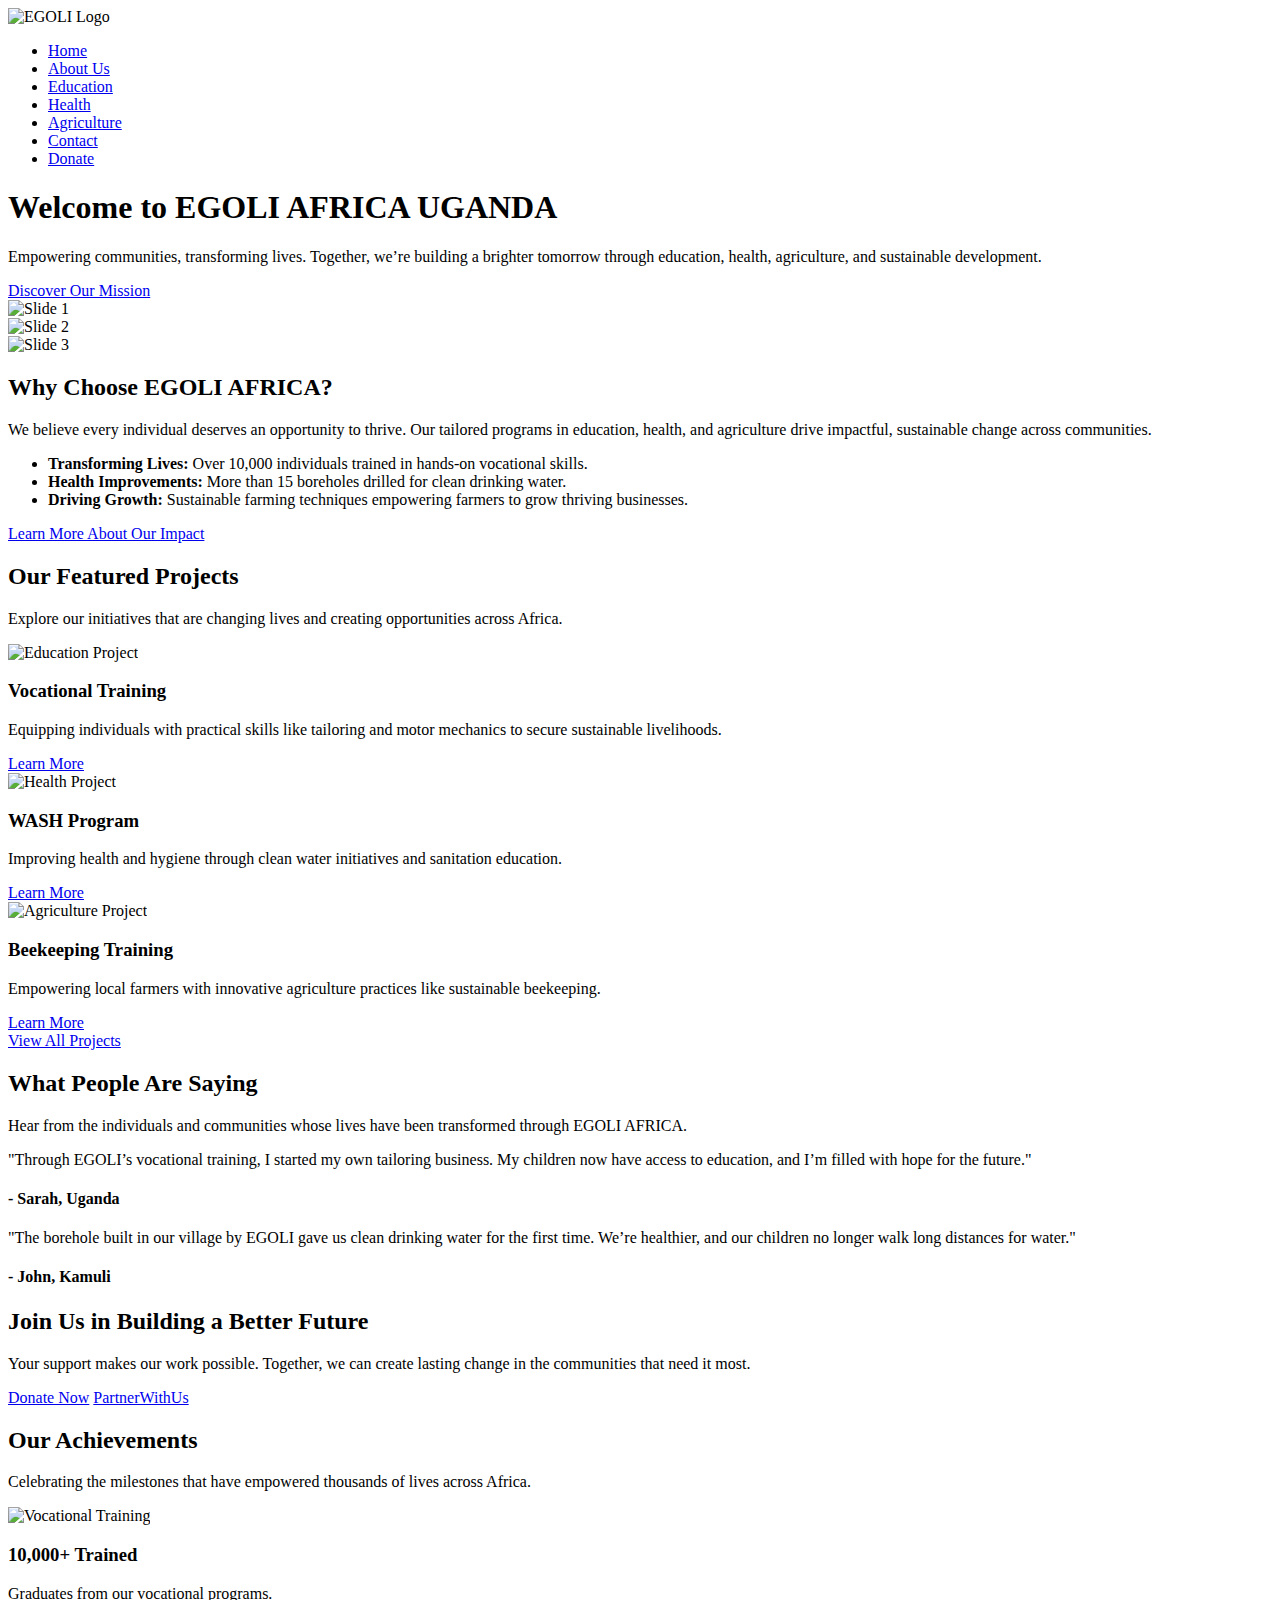
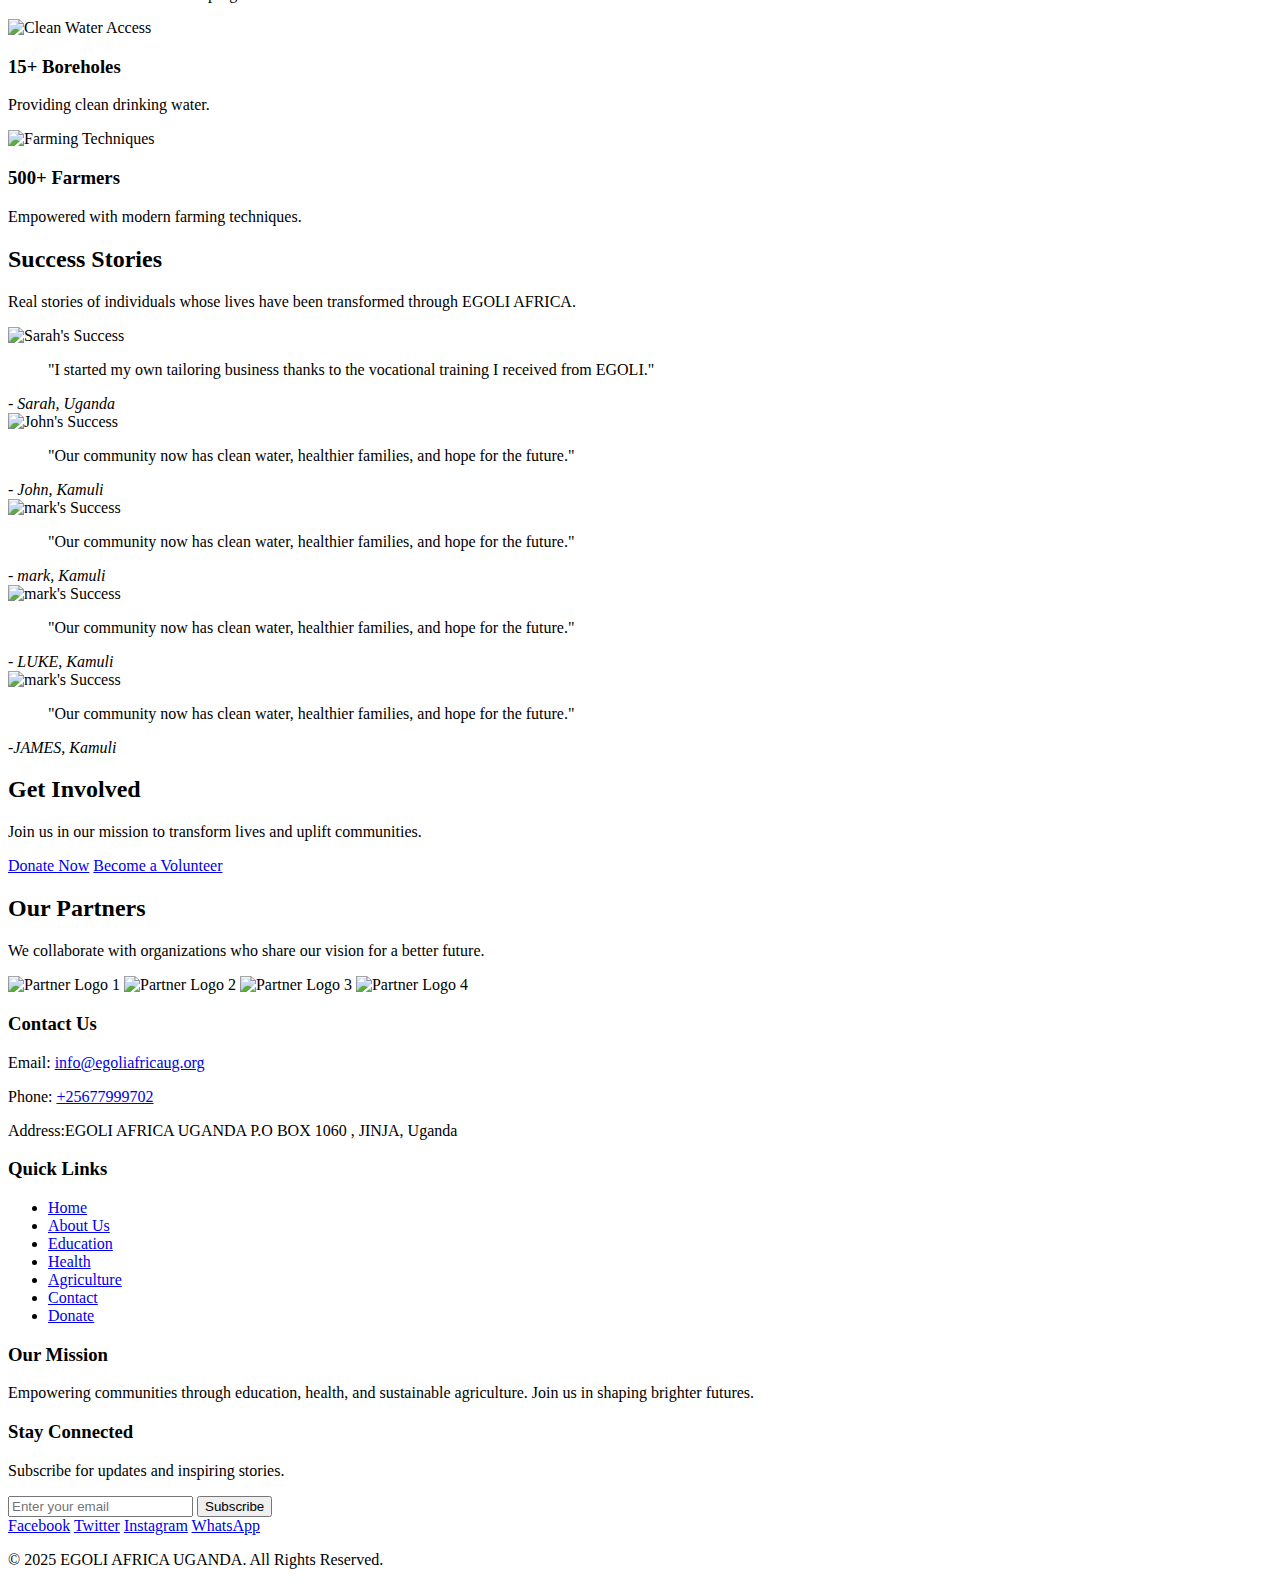
==== index.html @ d9bb5d21 "Add files via upload" ====
<!DOCTYPE html>
<html lang="en">
<head>
  <meta charset="UTF-8">
  <meta name="viewport" content="width=device-width, initial-scale=1">
  <meta name="description" content="Welcome to EGOLI AFRICA, empowering communities through education, health, agriculture and more.">
  <title>EGOLI AFRICA UGANDA- Empowering Communities</title>
  <!-- Google Fonts -->
  <link href="https://fonts.googleapis.com/css2?family=Montserrat:wght@400;500;700&display=swap" rel="stylesheet">
  <link rel="stylesheet" href="CSS/style.css">
</head>
<body>
  <!-- Header Section -->
  <header>
    <div class="container header-container">
      <div class="logo">
        <img src="./images/logo.jpg" alt="EGOLI Logo">
      </div>
      <nav>
        <ul class="nav-menu">
          <li><a href="#home">Home</a></li>
          <li><a href="about.html">About Us</a></li>
          <li><a href="education.html">Education</a></li>
          <li><a href="health.html">Health</a></li>
          <li><a href="agriculture.html">Agriculture</a></li>
          <li><a href="contact.html">Contact</a></li>
          <li><a href="donate.html" class="donate-btn">Donate</a></li>
        </ul>
      </nav>
    </div>
  </header>

  <!-- Hero Section -->
  <section id="home" class="hero">
    <div class="container hero-content">
      <h1>Welcome to EGOLI AFRICA UGANDA</h1>
      <p>
        Empowering communities, transforming lives. Together, we’re building a brighter tomorrow through education, health, agriculture, and sustainable development.
      </p>
      <a href="about.html" class="cta-button">Discover Our Mission</a>
    </div>
  </section>

  <section class="slideshow">
    <div class="slideshow-item">
      <img src="images/training4.jpg" alt="Slide 1">
    </div>
    <div class="slideshow-item">
      <img src="images/charity.jpg" alt="Slide 2">
    </div>
    <div class="slideshow-item">
      <img src="images/class2.jpg" alt="Slide 3">
    </div>
  </section>
  
  <!-- Why EGOLI Section -->
  <section id="why-egoli" class="why-egoli">
    <div class="container">
      <h2>Why Choose EGOLI AFRICA?</h2>
      <p>We believe every individual deserves an opportunity to thrive. Our tailored programs in education, health, and agriculture drive impactful, sustainable change across communities.</p>
      <ul class="impact-list">
        <li><strong>Transforming Lives:</strong> Over 10,000 individuals trained in hands-on vocational skills.</li>
        <li><strong>Health Improvements:</strong> More than 15 boreholes drilled for clean drinking water.</li>
        <li><strong>Driving Growth:</strong> Sustainable farming techniques empowering farmers to grow thriving businesses.</li>
      </ul>
      <a href="about.html" class="cta-button">Learn More About Our Impact</a>
    </div>
  </section>

  <!-- Featured Projects Section -->
  <section id="projects" class="projects">
    <div class="container">
      <h2>Our Featured Projects</h2>
      <p>Explore our initiatives that are changing lives and creating opportunities across Africa.</p>
      <div class="project-cards">
        <!-- Education Project -->
        <div class="card">
          <img src="./images/education project.jpg" alt="Education Project">
          <div class="card-content">
            <h3>Vocational Training</h3>
            <p>
              Equipping individuals with practical skills like tailoring and motor mechanics to secure sustainable livelihoods.
            </p>
            <a href="education.html" class="cta-button">Learn More</a>
          </div>
        </div>
        <!-- Health Project -->
        <div class="card">
          <img src="./images/health4.jpg" alt="Health Project">
          <div class="card-content">
            <h3>WASH Program</h3>
            <p>
              Improving health and hygiene through clean water initiatives and sanitation education.
            </p>
            <a href="health.html" class="cta-button">Learn More</a>
          </div>
        </div>
        <!-- Agriculture Project -->
        <div class="card">
          <img src="./images/agriculture bee.jpg" alt="Agriculture Project">
          <div class="card-content">
            <h3>Beekeeping Training</h3>
            <p>
              Empowering local farmers with innovative agriculture practices like sustainable beekeeping.
            </p>
            <a href="agriculture.html" class="cta-button">Learn More</a>
          </div>
        </div>
      </div>
      <a href="projects.html" class="view-all">View All Projects</a>
    </div>
  </section>

  <!-- Testimonials Section -->
  <section id="testimonials" class="testimonials">
    <div class="container">
      <h2>What People Are Saying</h2>
      <p>Hear from the individuals and communities whose lives have been transformed through EGOLI AFRICA.</p>
      <div class="testimonial-cards">
        <div class="testimonial">
          <p>
            "Through EGOLI’s vocational training, I started my own tailoring business. My children now have access to education, and I’m filled with hope for the future."
          </p>
          <h4>- Sarah, Uganda</h4>
        </div>
        <div class="testimonial">
          <p>
            "The borehole built in our village by EGOLI gave us clean drinking water for the first time. We’re healthier, and our children no longer walk long distances for water."
          </p>
          <h4>- John, Kamuli</h4>
        </div>
      </div>
    </div>
  </section>

  <!-- Call-to-Action Section -->
  <section id="join-us" class="join-us">
    <div class="container">
      <h2>Join Us in Building a Better Future</h2>
      <p>Your support makes our work possible. Together, we can create lasting change in the communities that need it most.</p>
      <a href="donate.html" class="cta-button">Donate Now</a>
      <a href="contact.html" class="cta-button">PartnerWithUs</a>
    </div>
  </section>

  <!-- Achievements Section -->
<section id="achievements" class="achievements">
    <div class="container">
      <h2>Our Achievements</h2>
      <p>Celebrating the milestones that have empowered thousands of lives across Africa.</p>
      <div class="achievement-cards">
        <div class="achievement-card">
          <img src="./images/training4.jpg" alt="Vocational Training">
          <h3>10,000+ Trained</h3>
          <p>Graduates from our vocational programs.</p>
        </div>
        <div class="achievement-card">
          <img src="./images/Bore2.jpg" alt="Clean Water Access">
          <h3>15+ Boreholes</h3>
          <p>Providing clean drinking water.</p>
        </div>
        <div class="achievement-card">
          <img src="./images/poultry.jpg" alt="Farming Techniques">
          <h3>500+ Farmers</h3>
          <p>Empowered with modern farming techniques.</p>
        </div>
      </div>
    </div>
  </section>
  
  <!-- Success Stories Section -->
  <section id="success-stories" class="success-stories">
    <div class="container">
      <h2>Success Stories</h2>
      <p>Real stories of individuals whose lives have been transformed through EGOLI AFRICA.</p>
      <div class="stories">
        <div class="story">
          <img src="./images/story2.jpg" alt="Sarah's Success">
          <blockquote>"I started my own tailoring business thanks to the vocational training I received from EGOLI."</blockquote>
          <cite>- Sarah, Uganda</cite>
        </div>
        <div class="story">
          <img src="./images/stories.jpg" alt="John's Success">
          <blockquote>"Our community now has clean water, healthier families, and hope for the future."</blockquote>
          <cite>- John, Kamuli</cite>
        </div>
        <div class="story"></div>
          <img src="./images/story3.jpg" alt="mark's Success">
          <blockquote>"Our community now has clean water, healthier families, and hope for the future."</blockquote>
          <cite>- mark, Kamuli</cite>
        </div>
        <div class="story"></div>
          <img src="./images/story2.jpg" alt="mark's Success">
          <blockquote>"Our community now has clean water, healthier families, and hope for the future."</blockquote>
          <cite>- LUKE, Kamuli</cite>
        </div>
        <div class="story"></div>
          <img src="./images/store.jpg" alt="mark's Success">
          <blockquote>"Our community now has clean water, healthier families, and hope for the future."</blockquote>
          <cite>-JAMES, Kamuli</cite>
        </div>
      </div>
    </div>
  </section>
  
  <!-- Call-to-Action with Animation -->
  <section id="get-involved" class="get-involved">
    <div class="container">
      <h2>Get Involved</h2>
      <p>Join us in our mission to transform lives and uplift communities.</p>
      <div class="cta-buttons">
        <a href="donate.html" class="animated-button">Donate Now</a>
        <a href="volunteer.html" class="animated-button">Become a Volunteer</a>
      </div>
    </div>
  </section>
  
  <!-- Partner Logos Section -->
  <section id="partners" class="partners">
    <div class="container">
      <h2>Our Partners</h2>
      <p>We collaborate with organizations who share our vision for a better future.</p>
      <div class="partner-logos">
        <img src="./images/staff good.jpg" alt="Partner Logo 1">
        <img src="./images/staff2.jpg" alt="Partner Logo 2">
        <img src="./images/cooperate.jpg" alt="Partner Logo 3">
        <img src="./images/cooperate2.jpg" alt="Partner Logo 4">
      </div>
    </div>
  </section>
  

  <!-- Footer Section -->
  <footer>
    <div class="container footer-content">
      <div class="footer-section contact-info">
        <h3>Contact Us</h3>
        <p>Email: <a href="mailto:info@egoliafricaug.org">info@egoliafricaug.org</a></p>
        <p>Phone: <a href="tel:+25677999702">+25677999702</a></p>
        <p>Address:EGOLI AFRICA UGANDA P.O BOX 1060 , JINJA, Uganda</p>
      </div>
      <div class="footer-section quick-links">
        <h3>Quick Links</h3>
        <ul>
          <li><a href="#home">Home</a></li>
          <li><a href="about.html">About Us</a></li>
          <li><a href="education.html">Education</a></li>
          <li><a href="health.html">Health</a></li>
          <li><a href="agriculture.html">Agriculture</a></li>
          <li><a href="contact.html">Contact</a></li>
          <li><a href="donate.html">Donate</a></li>
        </ul>
      </div>
      <div class="footer-section mission">
        <h3>Our Mission</h3>
        <p>
          Empowering communities through education, health, and sustainable agriculture. Join us in shaping brighter futures.
        </p>
      </div>
      <div class="footer-section newsletter">
        <h3>Stay Connected</h3>
        <p>Subscribe for updates and inspiring stories.</p>
        <form action="https://formspree.io/f/xeoaoezo" method="POST">
          <input type="email" name="email" placeholder="Enter your email" required>
          <button type="submit">Subscribe</button>
        </form>
      </div>
    </div>
    <div class="footer-bottom">
      <div class="social-media">
        <a href="https://facebook.com/yourusername" target="_blank">Facebook</a>
        <a href="https://twitter.com/yourusername" target="_blank">Twitter</a>
        <a href="https://instagram.com/yourusername" target="_blank">Instagram</a>
        <a href="https://wa.me/25677999702" target="_blank">WhatsApp</a>
      </div>
      <p>&copy; 2025 EGOLI AFRICA UGANDA. All Rights Reserved.</p>
    </div>
  </footer>
</body>
</html>
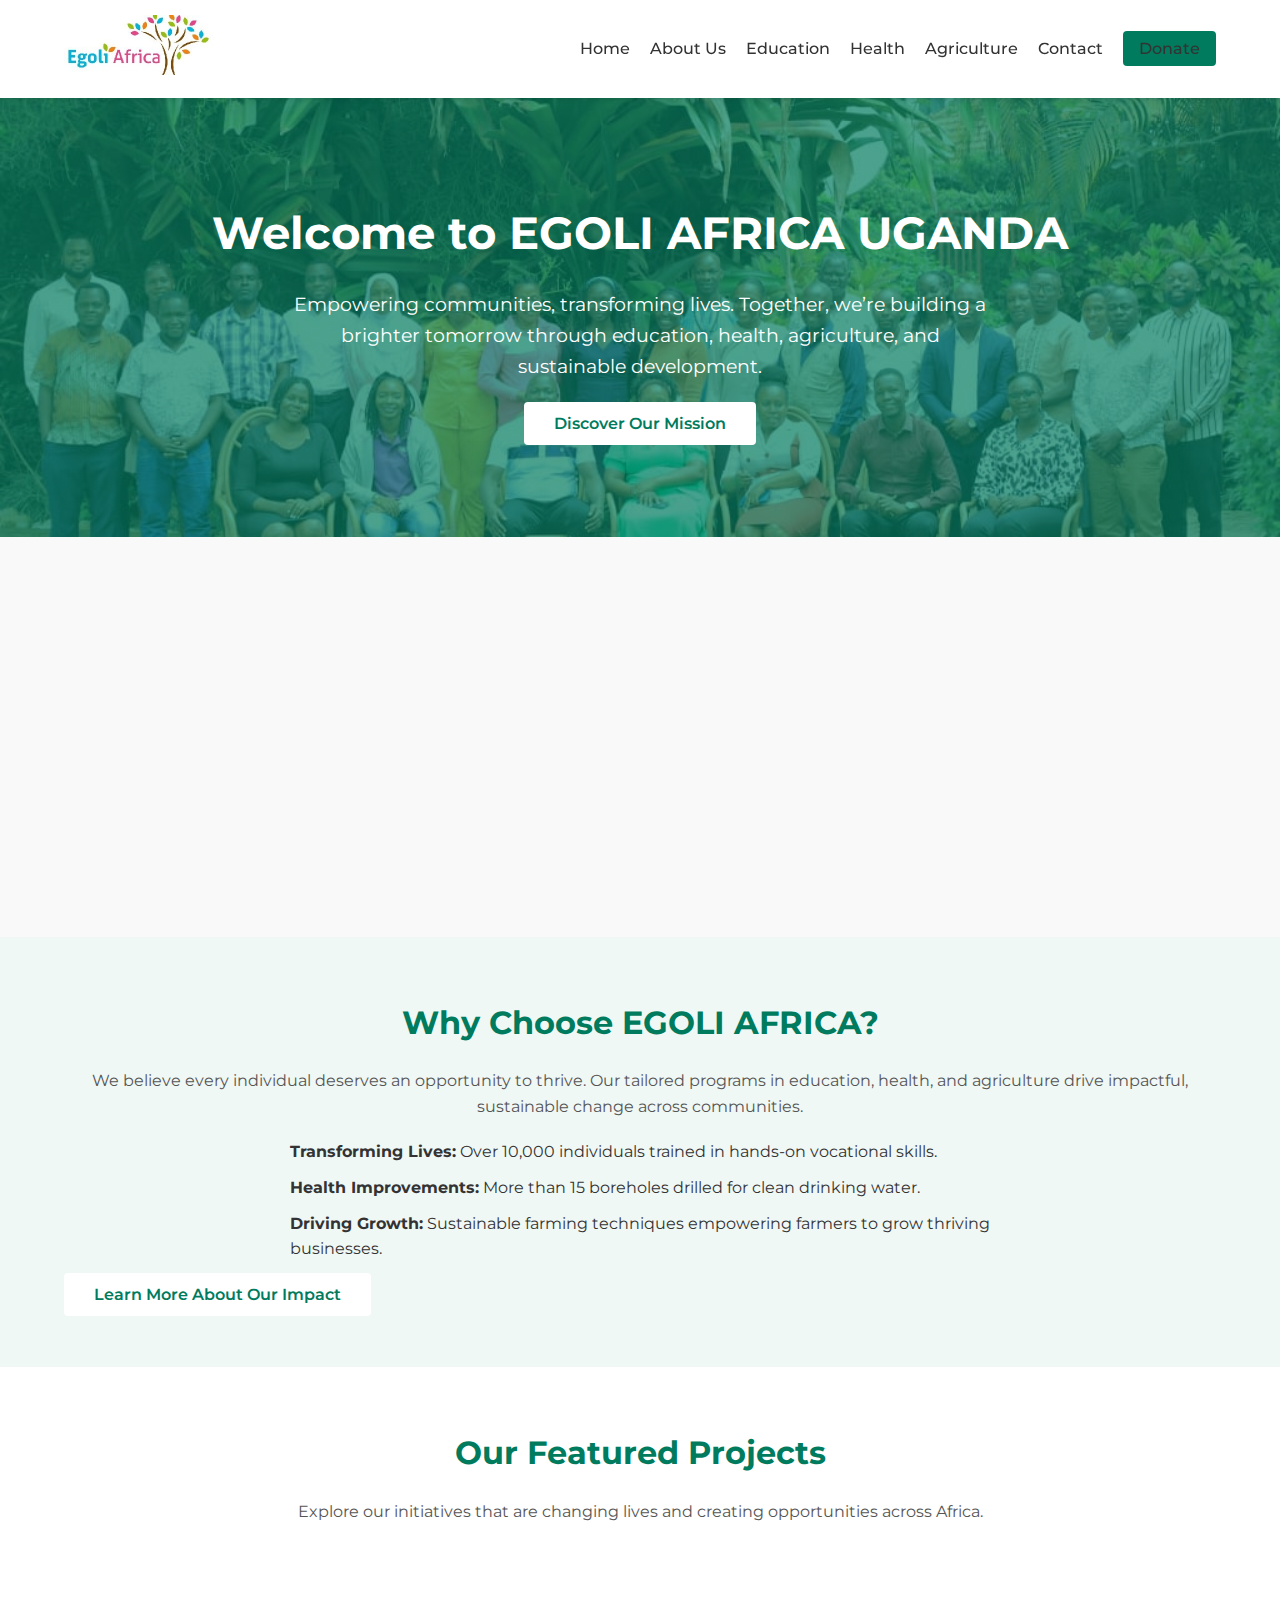
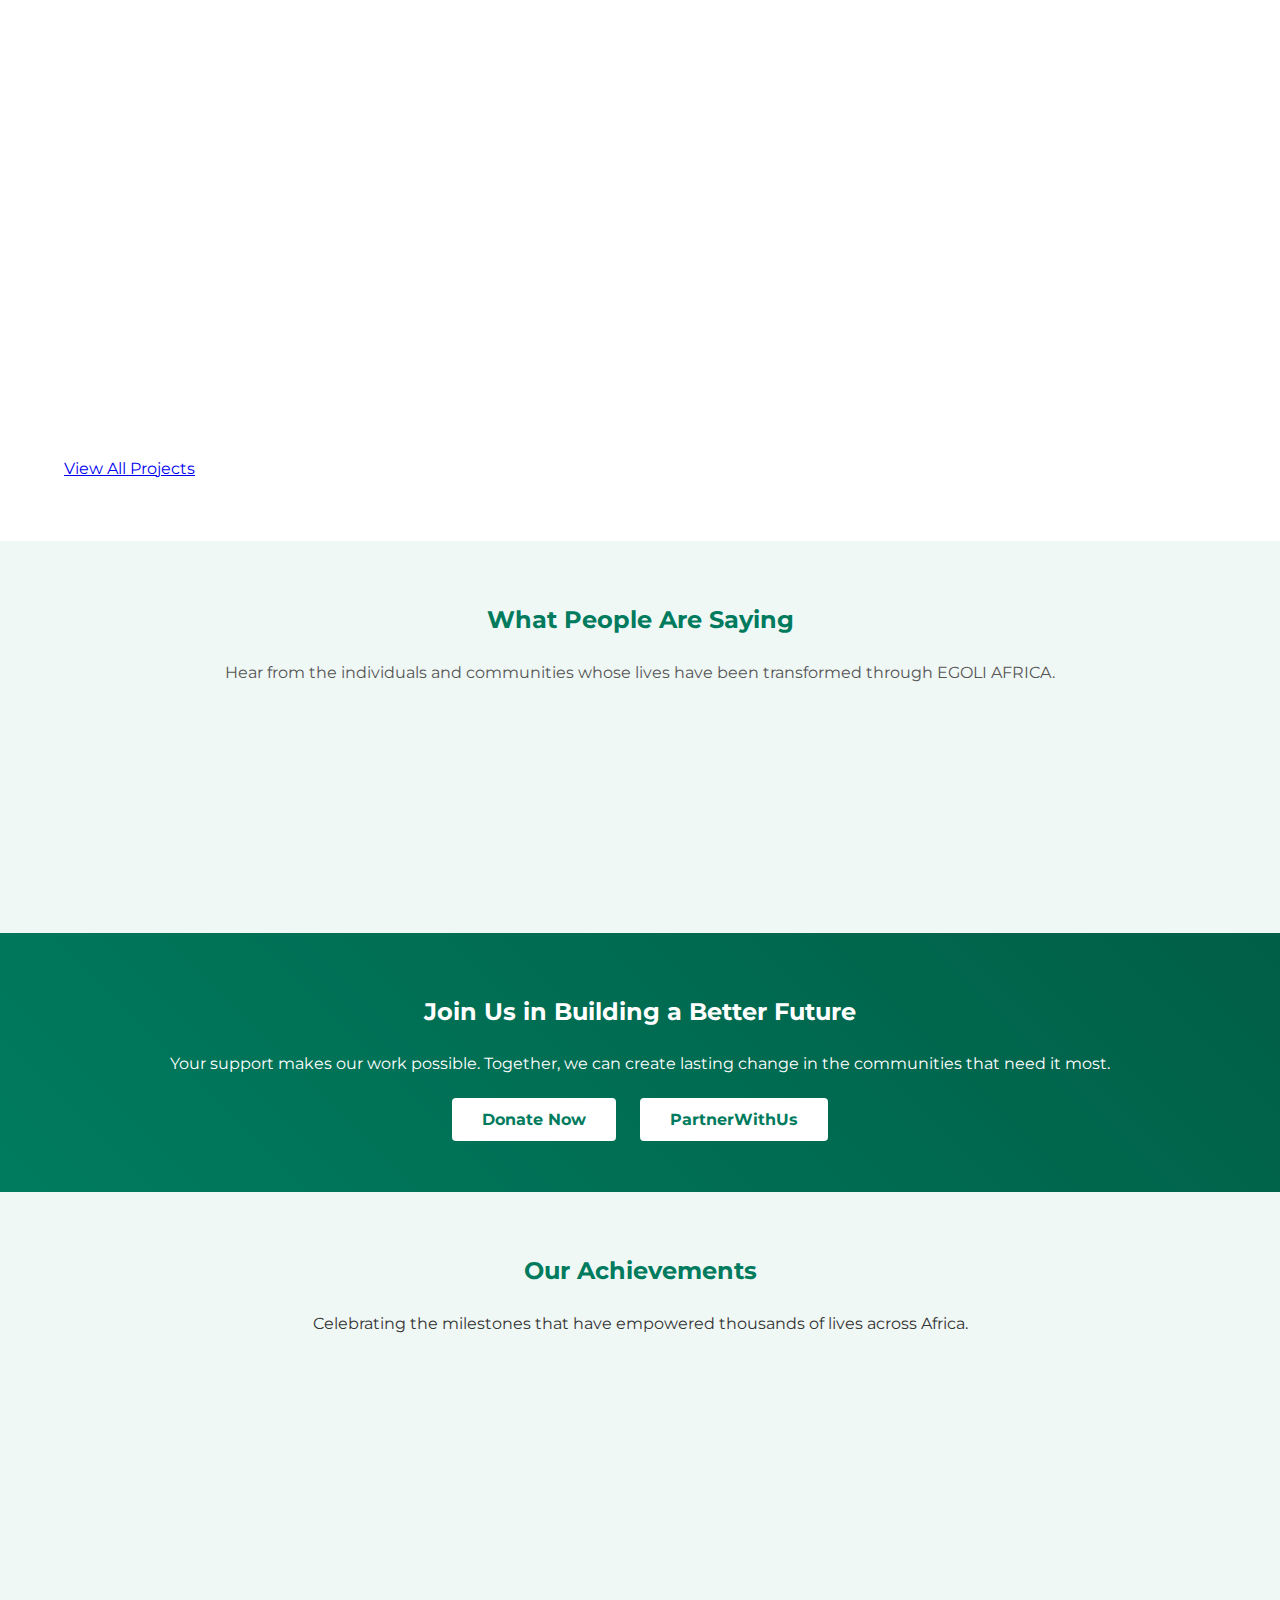
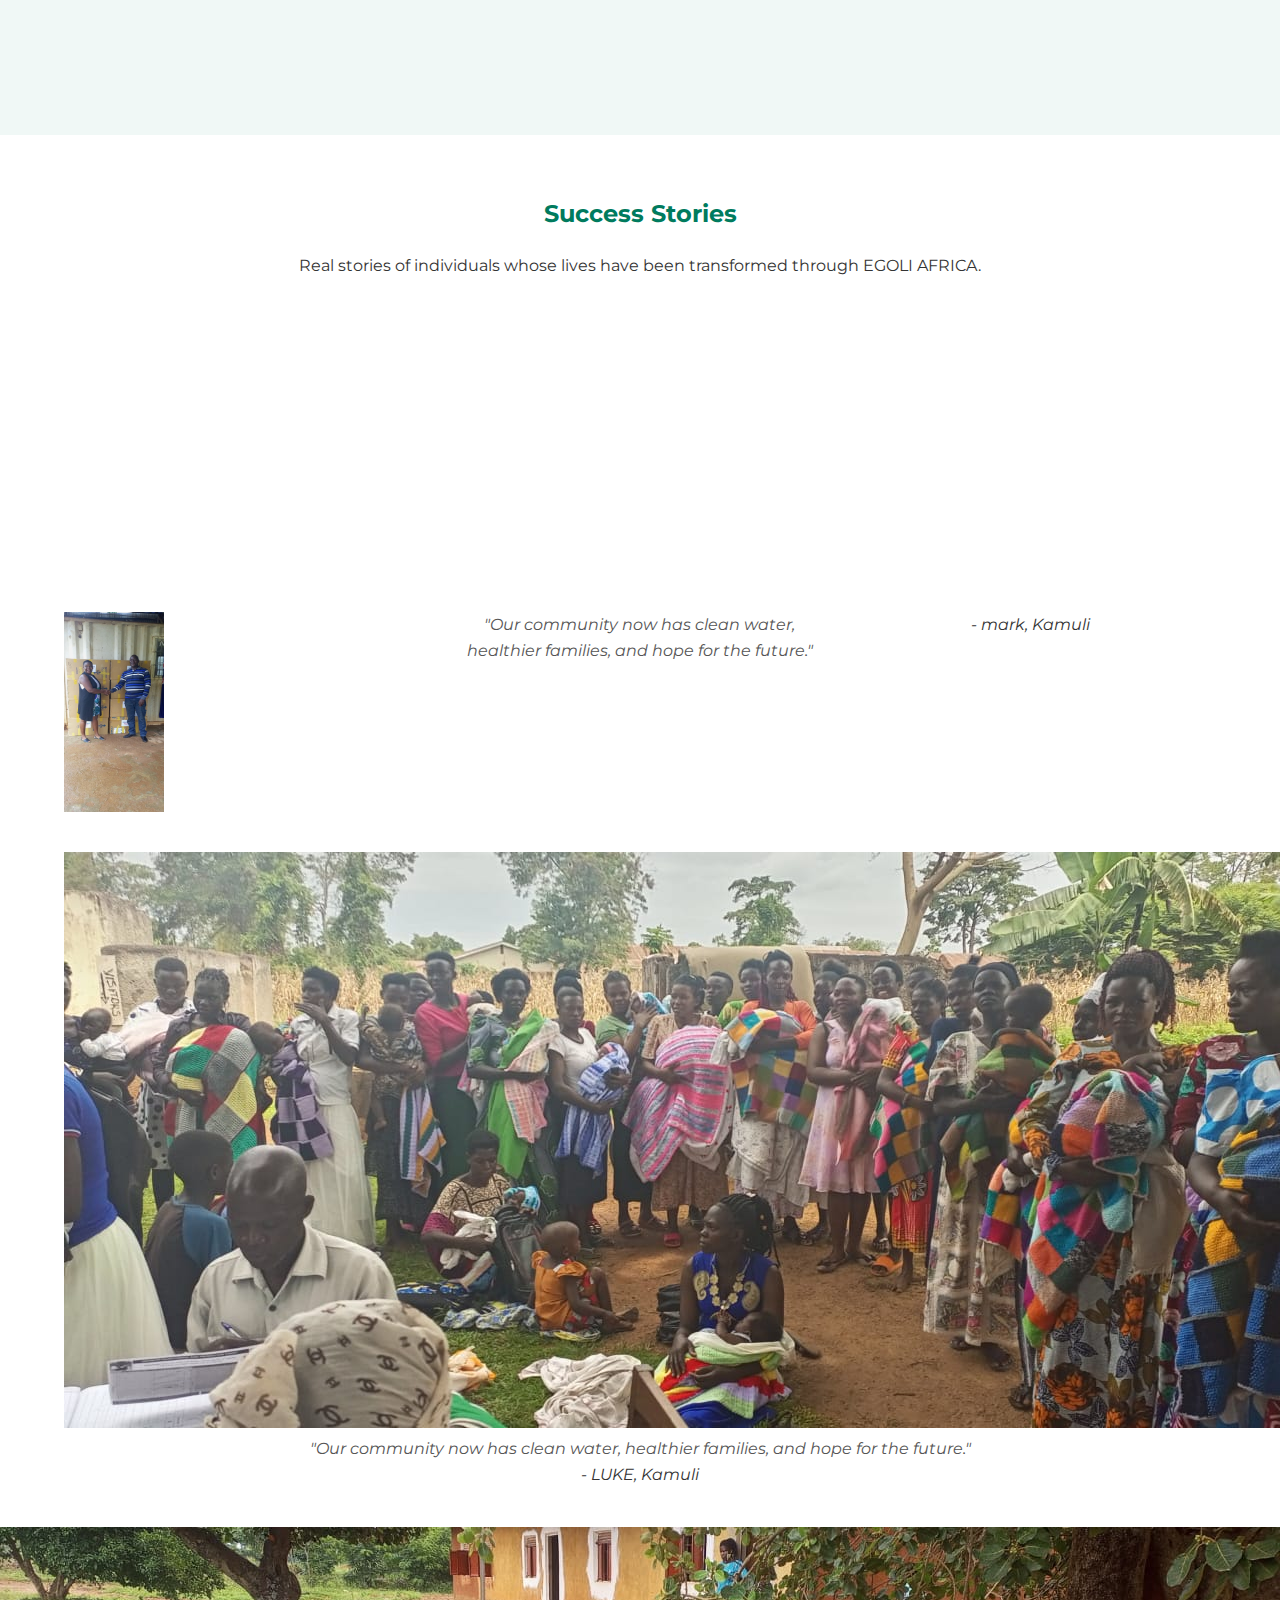
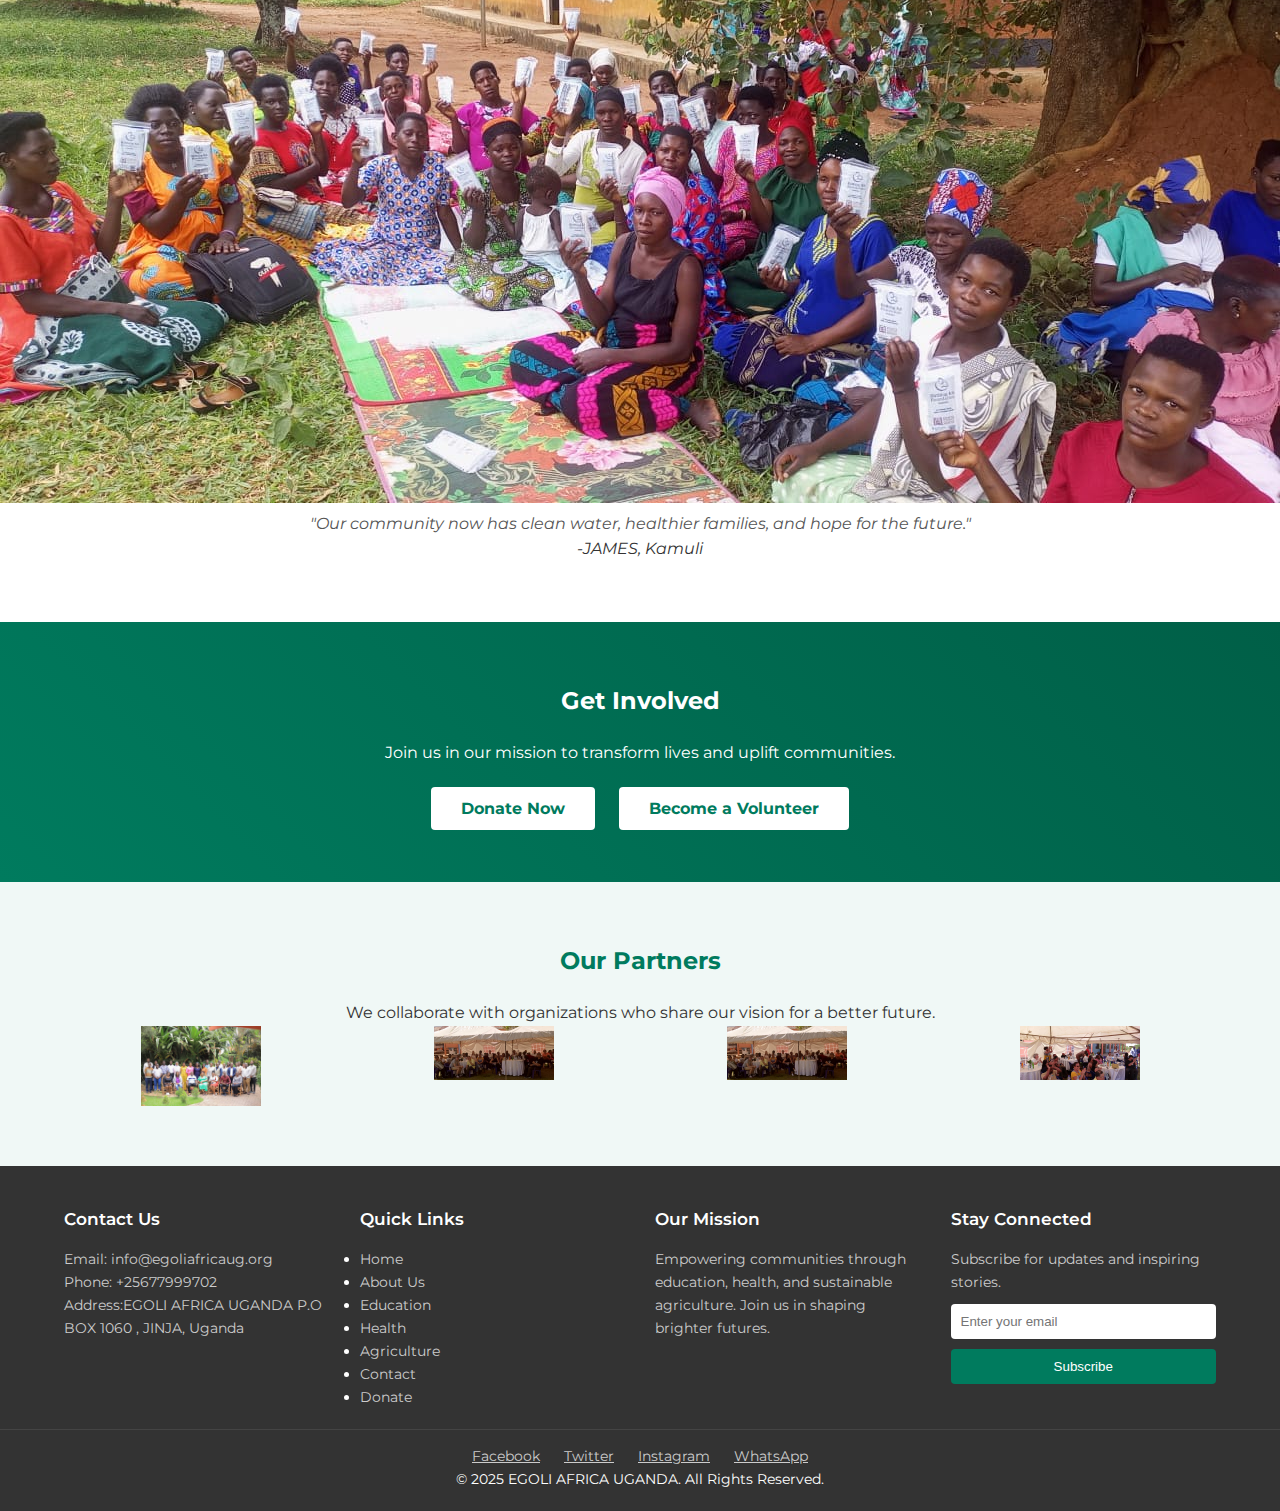
==== commit 98bd7fda: "changed width" ====
--- a/index.html
+++ b/index.html
@@ -185,7 +185,7 @@
           <cite>- John, Kamuli</cite>
         </div>
         <div class="story"></div>
-          <img src="./images/story3.jpg" alt="mark's Success">
+          <img src="./images/story3.jpg" alt="mark's Success" width="100px" height="200px">
           <blockquote>"Our community now has clean water, healthier families, and hope for the future."</blockquote>
           <cite>- mark, Kamuli</cite>
         </div>
--- a/CSS/style.css
+++ b/CSS/style.css
@@ -0,0 +1,771 @@
+/* CSS Reset */
+* {
+  margin: 0;
+  padding: 0;
+  box-sizing: border-box;
+}
+
+html {
+  scroll-behavior: smooth;
+}
+
+body {
+  font-family: "Montserrat", sans-serif;
+  line-height: 1.6;
+  color: #333;
+  background: #f9f9f9;
+}
+
+/* Container */
+.container {
+  width: 90%;
+  max-width: 1200px;
+  margin: 0 auto;
+}
+
+/* Header Styling */
+header {
+  background: #fff;
+  box-shadow: 0 2px 4px rgba(0, 0, 0, 0.1);
+  position: sticky;
+  top: 0;
+  z-index: 1000;
+}
+
+.header-container {
+  display: flex;
+  align-items: center;
+  justify-content: space-between;
+  padding: 15px 0;
+}
+
+.logo img {
+  height: 60px;
+  width: auto;
+}
+
+.nav-menu {
+  list-style: none;
+  display: flex;
+  gap: 20px;
+}
+
+.nav-menu li a {
+  text-decoration: none;
+  color: #333;
+  font-weight: 500;
+  transition: color 0.3s ease;
+}
+
+.nav-menu li a:hover {
+  color: #007b5e;
+}
+
+.donate-btn {
+  padding: 8px 16px;
+  background: #007b5e;
+  color: #fff;
+  border-radius: 4px;
+}
+
+.donate-btn:hover {
+  background: #005f47;
+}
+
+/* Hero Section */
+.hero {
+  background: linear-gradient(rgba(0, 123, 94, 0.7), rgba(0, 123, 94, 0.7)),
+    url("../images/staff\ good.jpg") no-repeat center center/cover;
+  color: #fff;
+  padding: 100px 0;
+  text-align: center;
+}
+
+.hero h1 {
+  font-size: 2.8rem;
+  margin-bottom: 20px;
+}
+
+.hero p {
+  font-size: 1.2rem;
+  margin-bottom: 30px;
+  max-width: 700px;
+  margin-left: auto;
+  margin-right: auto;
+}
+
+.cta-button {
+  text-decoration: none;
+  padding: 12px 30px;
+  background: #fff;
+  color: #007b5e;
+  font-weight: 600;
+  border-radius: 4px;
+  transition: background 0.3s ease, color 0.3s ease;
+}
+
+.cta-button:hover {
+  background: #e0e0e0;
+}
+
+/* Why EGOLI Section */
+.why-egoli {
+  padding: 60px 0;
+  background: #f0f8f6;
+}
+
+
+.why-egoli h2 {
+  text-align: center;
+  color: #007b5e;
+  margin-bottom: 20px;
+  font-size: 2rem;
+}
+
+.why-egoli p {
+  text-align: center;
+  margin-bottom: 20px;
+  color: #555;
+}
+
+.impact-list {
+  margin: 20px auto;
+  list-style: none;
+  max-width: 700px;
+}
+
+.impact-list li {
+  margin-bottom: 10px;
+  font-size: 1rem;
+  color: #333;
+}
+
+/* Projects Section */
+.projects {
+  padding: 60px 0;
+  background: #fff;
+}
+
+.projects h2 {
+  text-align: center;
+  margin-bottom: 20px;
+  font-size: 2rem;
+  color: #007b5e;
+}
+
+.projects p {
+  text-align: center;
+  margin-bottom: 40px;
+  color: #555;
+}
+
+.project-cards {
+  display: grid;
+  grid-template-columns: repeat(auto-fit, minmax(280px, 1fr));
+  gap: 20px;
+}
+
+.card {
+  background: #f9f9f9;
+  border-radius: 8px;
+  box-shadow: 0 4px 8px rgba(0, 0, 0, 0.1);
+  overflow: hidden;
+  transition: transform 0.3s ease, box-shadow 0.3s ease;
+}
+
+.card:hover {
+  transform: translateY(-10px);
+  box-shadow: 0 8px 16px rgba(0, 0, 0, 0.2);
+}
+
+.card img {
+  width: 100%;
+  display: block;
+}
+
+.card-content {
+  padding: 20px;
+}
+
+.card-content h3 {
+  margin-bottom: 10px;
+  color: #007b5e;
+}
+
+.card-content p {
+  margin-bottom: 15px;
+  font-size: 0.95rem;
+  color: #555;
+}
+
+.card-content .cta-button {
+  display: inline-block;
+  text-decoration: none;
+  padding: 10px 20px;
+  background: #007b5e;
+  color: #fff;
+  border-radius: 4px;
+  transition: background 0.3s ease;
+}
+
+.card-content .cta-button:hover {
+  background: #005f47;
+}
+
+/* Testimonials Section */
+.testimonials {
+  padding: 60px 0;
+  background: #f0f8f6;
+  text-align: center;
+}
+
+.testimonials h2 {
+  color: #007b5e;
+  margin-bottom: 20px;
+}
+
+.testimonials p {
+  color: #555;
+  margin-bottom: 30px;
+}
+
+.testimonial-cards {
+  display: grid;
+  grid-template-columns: repeat(auto-fit, minmax(300px, 1fr));
+  gap: 20px;
+}
+
+.testimonial {
+  padding: 20px;
+  background: #fff;
+  border-radius: 8px;
+  box-shadow: 0 4px 8px rgba(0, 0, 0, 0.1);
+  transition: box-shadow 0.3s ease;
+}
+
+.testimonial:hover {
+  box-shadow: 0 8px 16px rgba(0, 0, 0, 0.2);
+}
+
+.testimonial p {
+  color: #333;
+  margin-bottom: 15px;
+}
+
+.testimonial h4 {
+  font-size: 1rem;
+  color: #007b5e;
+  font-weight: bold;
+}
+
+/* Join Us Section */
+.join-us {
+  padding: 60px 0;
+  background: linear-gradient(45deg, #007b5e, #005f47);
+  color: #fff;
+  text-align: center;
+}
+
+.join-us h2 {
+  margin-bottom: 20px;
+}
+
+.join-us p {
+  margin-bottom: 30px;
+}
+
+.join-us .cta-button {
+  margin: 0 10px;
+  padding: 12px 30px;
+  background: #fff;
+  color: #007b5e;
+  font-weight: bold;
+}
+
+.join-us .cta-button:hover {
+  background: #e0e0e0;
+}
+
+/* Animations */
+@keyframes fadeInUp {
+  from {
+    opacity: 0;
+    transform: translateY(20px);
+  }
+  to {
+    opacity: 1;
+    transform: translateY(0);
+  }
+}
+
+.card,
+.testimonial {
+  animation: fadeInUp 0.8s ease forwards;
+  opacity: 0; /* Ensures animation only happens once */
+}
+
+/* Footer Styling */
+footer {
+  background: #333;
+  color: #fff;
+  padding: 40px 0 20px 0;
+  font-size: 0.9rem;
+}
+
+.footer-content {
+  display: grid;
+  grid-template-columns: repeat(auto-fit, minmax(200px, 1fr));
+  gap: 30px;
+  margin-bottom: 20px;
+}
+
+.footer-content h3 {
+  margin-bottom: 15px;
+  font-weight: 600;
+}
+
+.footer-content p,
+.footer-content a {
+  color: #ccc;
+  text-decoration: none;
+}
+
+.footer-content a:hover {
+  color: #fff;
+}
+
+.footer-section.newsletter input[type="email"] {
+  width: 100%;
+  padding: 10px;
+  margin: 10px 0;
+  border: none;
+  border-radius: 4px;
+}
+
+.footer-section.newsletter button {
+  width: 100%;
+  padding: 10px;
+  background: #007b5e;
+  color: #fff;
+  border: none;
+  border-radius: 4px;
+  cursor: pointer;
+  transition: background 0.3s ease;
+}
+
+.footer-section.newsletter button:hover {
+  background: #005f47;
+}
+
+.footer-bottom {
+  text-align: center;
+  border-top: 1px solid #444;
+  padding-top: 15px;
+}
+
+.social-media a {
+  margin: 0 10px;
+  color: #ccc;
+  transition: color 0.3s ease;
+}
+
+.social-media a:hover {
+  color: #fff;
+}
+
+/* Achievements Section */
+.achievements {
+  padding: 60px 0;
+  background: #f0f8f6;
+  text-align: center;
+}
+
+.achievements h2 {
+  margin-bottom: 20px;
+  color: #007b5e;
+}
+
+.achievement-cards {
+  display: grid;
+  grid-template-columns: repeat(auto-fit, minmax(280px, 1fr));
+  gap: 20px;
+}
+
+.achievement-card {
+  background: #fff;
+  border-radius: 8px;
+  box-shadow: 0 4px 8px rgba(0, 0, 0, 0.1);
+  padding: 20px;
+  text-align: center;
+  transition: transform 0.3s ease, box-shadow 0.3s ease;
+  animation: fadeInUp 0.8s ease forwards;
+  opacity: 0;
+}
+
+.achievement-card:hover {
+  transform: scale(1.05);
+  box-shadow: 0 8px 16px rgba(0, 0, 0, 0.2);
+}
+
+.achievement-card img {
+  width: 100%;
+  border-radius: 8px;
+  margin-bottom: 15px;
+}
+
+/* Success Stories Section */
+.success-stories {
+  padding: 60px 0;
+  background: #fff;
+  text-align: center;
+}
+
+.success-stories h2 {
+  color: #007b5e;
+  margin-bottom: 20px;
+}
+
+.stories {
+  display: grid;
+  grid-template-columns: repeat(auto-fit, minmax(300px, 1fr));
+  gap: 20px;
+}
+
+.story {
+  background: #f9f9f9;
+  padding: 20px;
+  border-radius: 8px;
+  box-shadow: 0 4px 8px rgba(0, 0, 0, 0.1);
+  animation: fadeInUp 1s ease forwards;
+  opacity: 0;
+}
+
+.story img {
+  width: 100%;
+  border-radius: 8px;
+  margin-bottom: 15px;
+}
+
+blockquote {
+  font-style: italic;
+  color: #555;
+}
+
+/* Call-to-Action Section */
+.get-involved {
+  padding: 60px 0;
+  background: linear-gradient(45deg, #007b5e, #005f47);
+  color: #fff;
+  text-align: center;
+}
+
+.get-involved h2 {
+  margin-bottom: 20px;
+}
+
+.get-involved p {
+  margin-bottom: 30px;
+}
+
+.animated-button {
+  margin: 10px;
+  padding: 12px 30px;
+  background: #fff;
+  color: #007b5e;
+  text-decoration: none;
+  font-weight: bold;
+  border-radius: 4px;
+  transition: background 0.3s ease, color 0.3s ease, transform 0.3s ease;
+}
+
+.animated-button:hover {
+  background: #e0e0e0;
+  color: #005f47;
+  transform: translateY(-5px);
+}
+
+/* Partner Logos Section */
+.partners {
+  padding: 60px 0;
+  background: #f0f8f6;
+  text-align: center;
+}
+
+.partners h2 {
+  margin-bottom: 20px;
+  color: #007b5e;
+}
+
+.partner-logos {
+  display: grid;
+  grid-template-columns: repeat(auto-fit, minmax(150px, 1fr));
+  gap: 20px;
+  justify-items: center;
+}
+
+.partner-logos img {
+  width: 100%;
+  max-width: 120px;
+  transition: transform 0.3s ease;
+}
+
+.partner-logos img:hover {
+  transform: scale(1.1);
+}
+
+/* Animations */
+@keyframes fadeInUp {
+  from {
+    opacity: 0;
+    transform: translateY(20px);
+  }
+  to {
+    opacity: 1;
+    transform: translateY(0);
+  }
+}
+
+
+    /* Base styles for the slideshow container */
+    .slideshow {
+      position: relative;
+      width: 100%;
+      max-width: 800px; /* Adjust maximum width as needed */
+      height: 400px;    /* Adjust the height as needed */
+      margin: auto;
+      overflow: hidden;
+    }
+  
+    /* Each slide is absolutely positioned and fills the parent */
+    .slideshow-item {
+      position: absolute;
+      width: 100%;
+      height: 100%;
+      opacity: 0;
+      animation: fadeInOut 12s infinite;
+    }
+  
+    /* Assign staggered animation delays for smooth transitions */
+    .slideshow-item:nth-child(1) {
+      animation-delay: 0s;
+    }
+    .slideshow-item:nth-child(2) {
+      animation-delay: 4s;
+    }
+    .slideshow-item:nth-child(3) {
+      animation-delay: 8s;
+    }
+  
+    /* Ensure the images cover the container completely */
+    .slideshow-item img {
+      width: 100%;
+      height: 100%;
+      object-fit: cover;
+    }
+  
+    /* Keyframes for fading in and out */
+    @keyframes fadeInOut {
+      0%, 33% { opacity: 0; }
+      8%, 25% { opacity: 1;}
+  }
+  
+  
+
+
+/* Additional Responsive Media Queries */
+@media (max-width: 1024px) {
+  .hero h1 {
+    font-size: 2.4rem;
+  }
+  .hero p {
+    font-size: 1.1rem;
+  }
+  .why-egoli h2,
+  .projects h2,
+  .testimonials h2,
+  .join-us h2,
+  .achievements h2,
+  .success-stories h2,
+  .get-involved h2,
+  .partners h2 {
+    font-size: 1.8rem;
+  }
+  .project-cards,
+  .testimonial-cards,
+  .achievement-cards,
+  .stories,
+  .partner-logos {
+    grid-template-columns: repeat(auto-fit, minmax(250px, 1fr));
+  }
+}
+
+@media (max-width: 768px) {
+  .header-container {
+    flex-direction: column;
+    text-align: center;
+  }
+  .nav-menu {
+    flex-wrap: wrap;
+    justify-content: center;
+    gap: 15px;
+  }
+  .hero {
+    padding: 80px 0;
+  }
+  .hero h1 {
+    font-size: 2rem;
+  }
+  .hero p {
+    font-size: 1rem;
+    max-width: 90%;
+  }
+  .project-cards,
+  .testimonial-cards,
+  .achievement-cards,
+  .stories,
+  .partner-logos {
+    grid-template-columns: 1fr;
+  }
+  .cta-button,
+  .donate-btn,
+  .animated-button {
+    padding: 10px 20px;
+  }
+}
+
+@media (max-width: 480px) {
+  .hero h1 {
+    font-size: 1.8rem;
+  }
+  .hero p {
+    font-size: 0.9rem;
+  }
+  .why-egoli h2,
+  .projects h2,
+  .testimonials h2,
+  .join-us h2,
+  .achievements h2,
+  .success-stories h2,
+  .get-involved h2,
+  .partners h2 {
+    font-size: 1.5rem;
+  }
+  .nav-menu {
+    gap: 10px;
+  }
+  .cta-button,
+  .donate-btn,
+  .animated-button {
+    padding: 8px 16px;
+    font-size: 0.9rem;
+  }
+}
+
+
+    /* background images css -- >  
+.background-container {
+  position: fixed;
+  width: 100%;
+  height: 100%;
+  z-index: -1;
+}
+
+.bg-image {
+  position: absolute;
+  background-size: cover;
+  background-position: center;
+  opacity: 0.7;
+  mix-blend-mode: multiply;
+}
+
+/* Individual background elements */
+.bg-image-1 {
+  width: 300px;
+  height: 300px;
+  top: 20%;
+  left: 10%;
+  animation: float 8s ease-in-out infinite;
+  background-image: url(../images/education2.jpg);
+}
+
+.bg-image-2 {
+  width: 400px;
+  height: 400px;
+  top: 50%;
+  right: 15%;
+  animation: rotate 10s linear infinite;
+  background-image: url(../images/education.jpg);
+}
+
+.bg-image-3 {
+  width: 250px;
+  height: 250px;
+  bottom: 10%;
+  left: 40%;
+  animation: pulse 8s ease-in-out infinite;
+  background-image: url(../images/health3.jpg);
+}
+.bg-image-4 {
+  width: 250px;
+  height: 250px;
+  bottom: 10%;
+  left: 40%;
+  animation: pulse 8s ease-in-out infinite;
+  background-image: url(../images/health6.jpg);
+}
+
+/* Content overlay */
+.content {
+  position: absolute;
+  padding: 2rem;
+  color: white;
+  z-index: 1;
+  background: rgba(0, 0, 0, 0.5);
+  min-height: 100vh;
+}
+
+/* Keyframes */
+@keyframes float {
+  0%,
+  100% {
+    transform: translateY(0) rotate(3deg);
+  }
+  50% {
+    transform: translateY(-30px) rotate(-3deg);
+  }
+}
+
+@keyframes rotate {
+  from {
+    transform: rotate(0deg);
+  }
+  to {
+    transform: rotate(360deg);
+  }
+}
+
+@keyframes pulse {
+  0%,
+  100% {
+    transform: scale(1);
+    opacity: 0.7;
+  }
+  50% {
+    transform: scale(1.1);
+    opacity: 0.9;
+  }
+}
+
+/* Interactive parallax effect */
+@media (hover: hover) {
+  .background-container {
+    transition: transform 0.3s ease-out;
+  }
+
+  Body:hover .background-container {
+    transform: Translate(
+      Calc(var(--mouse-x) * 15px – 15px),
+      Calc(var(--mouse-y) * 15px – 15px)
+    );
+  }
+}
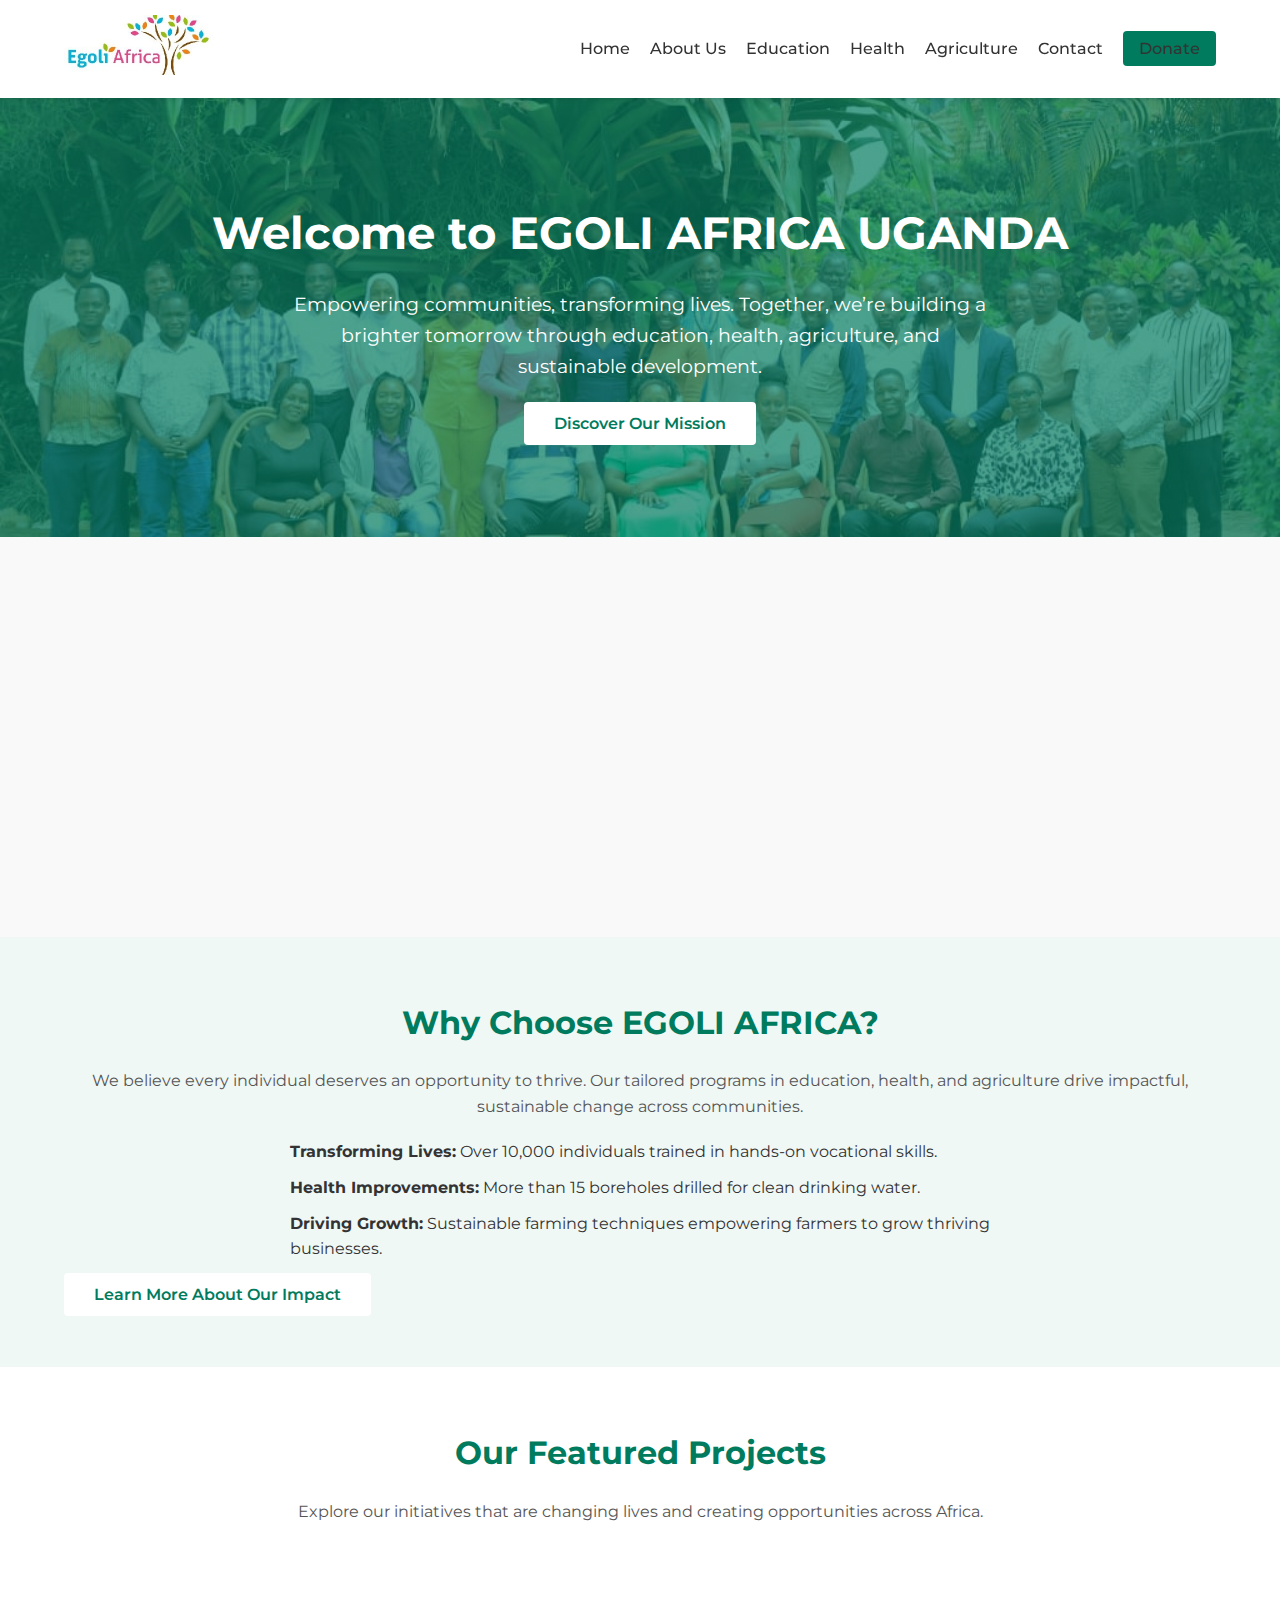
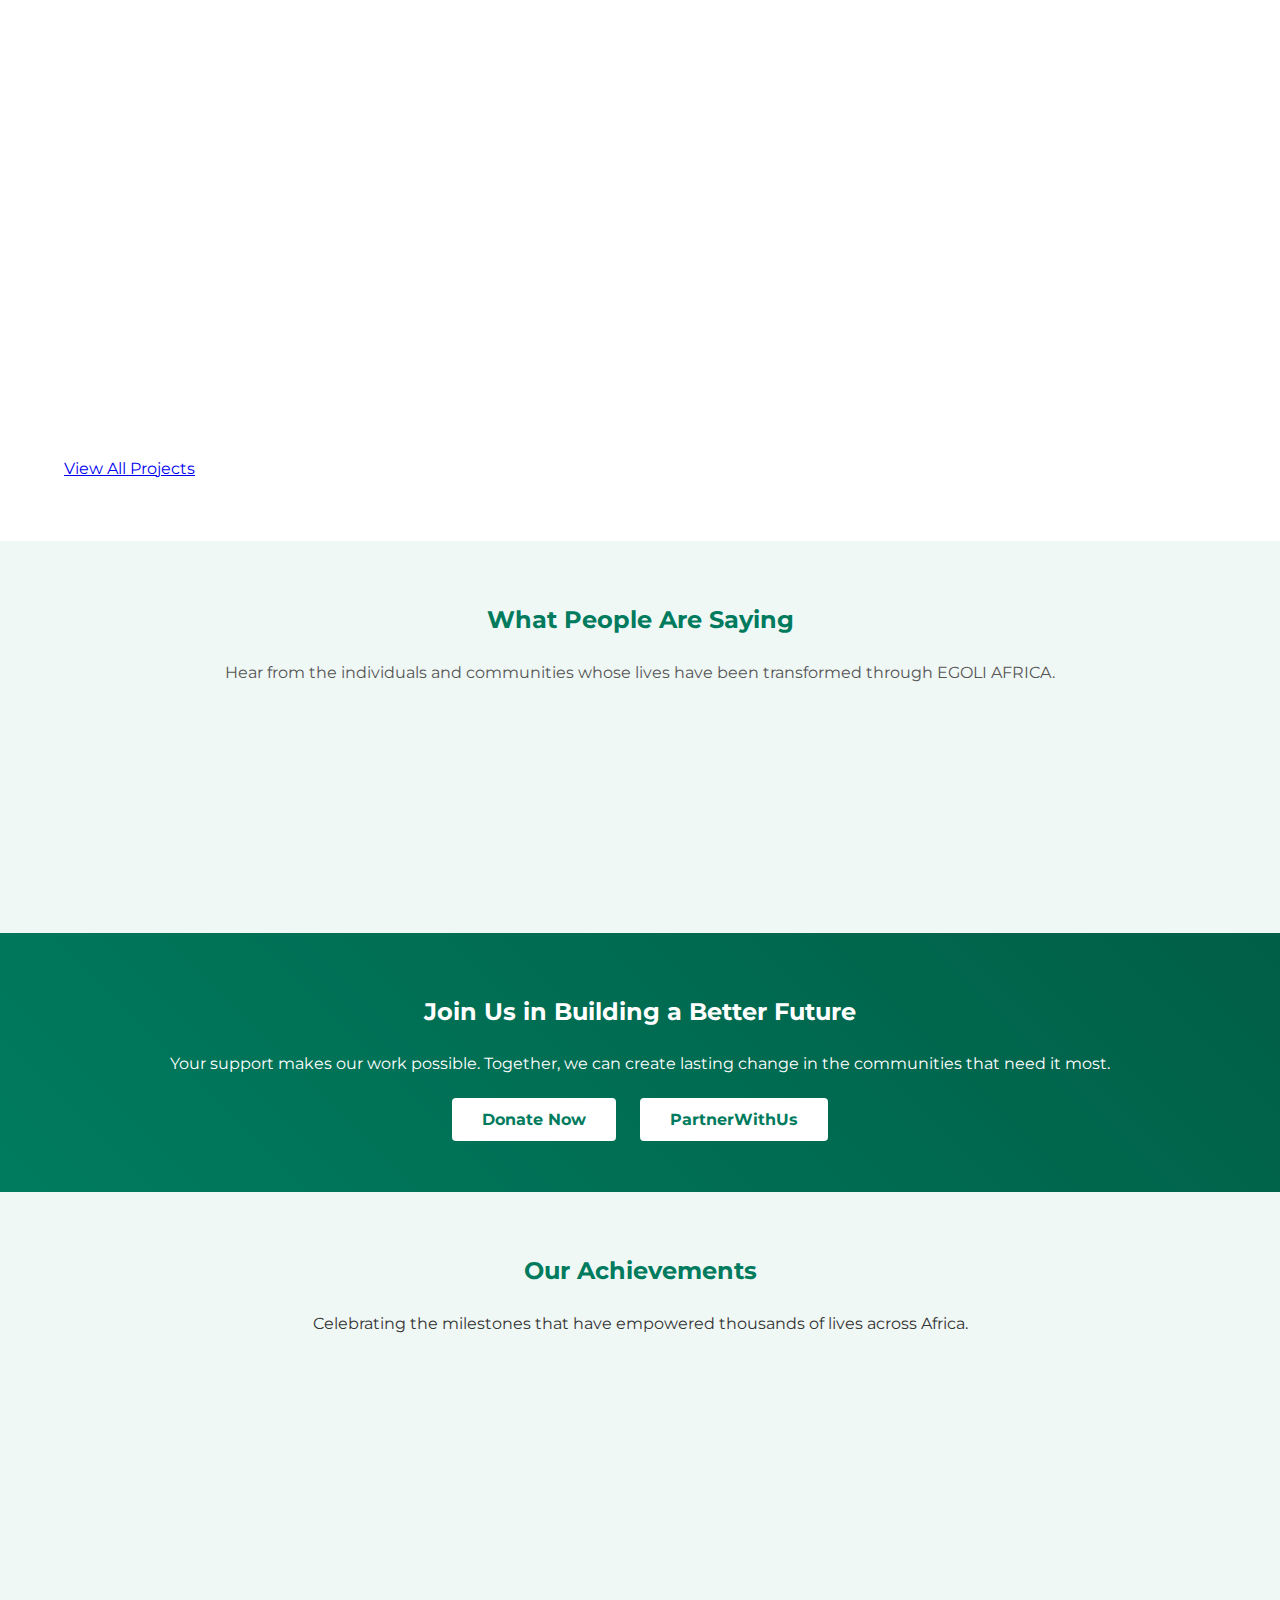
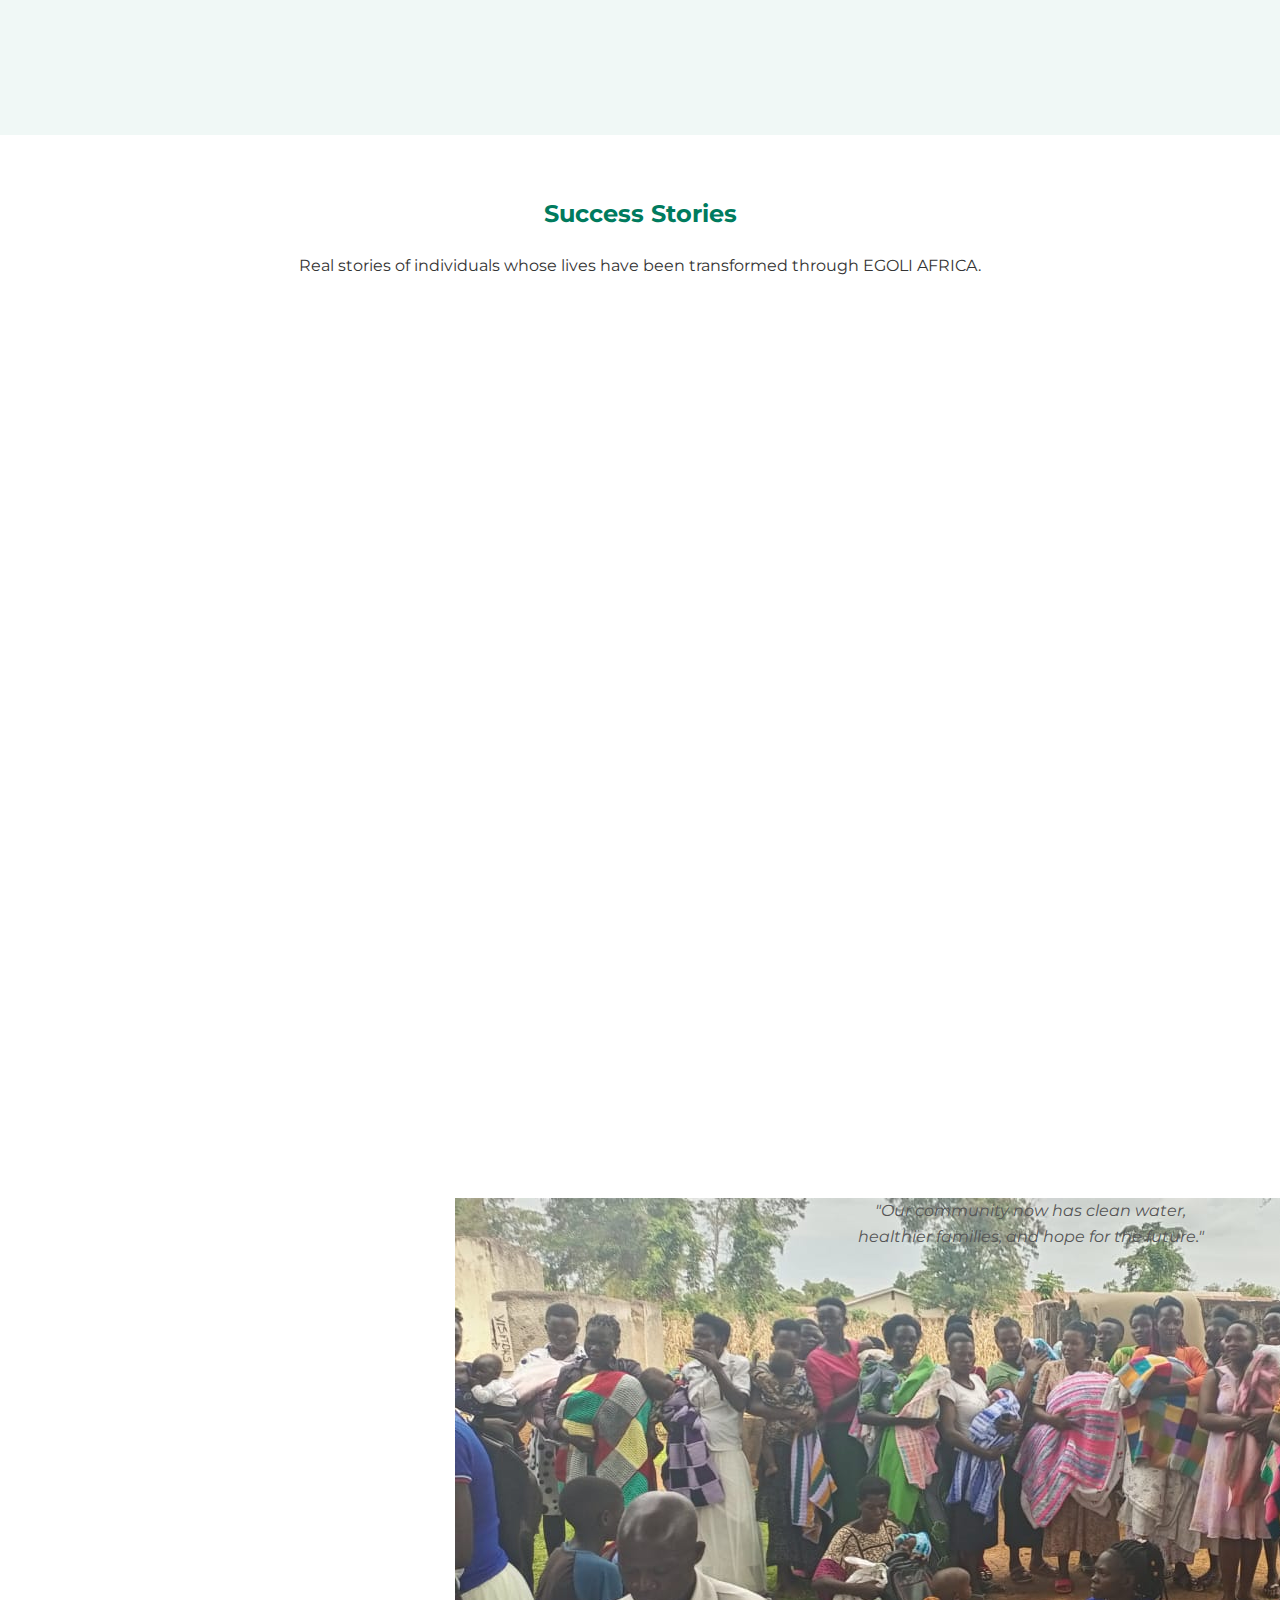
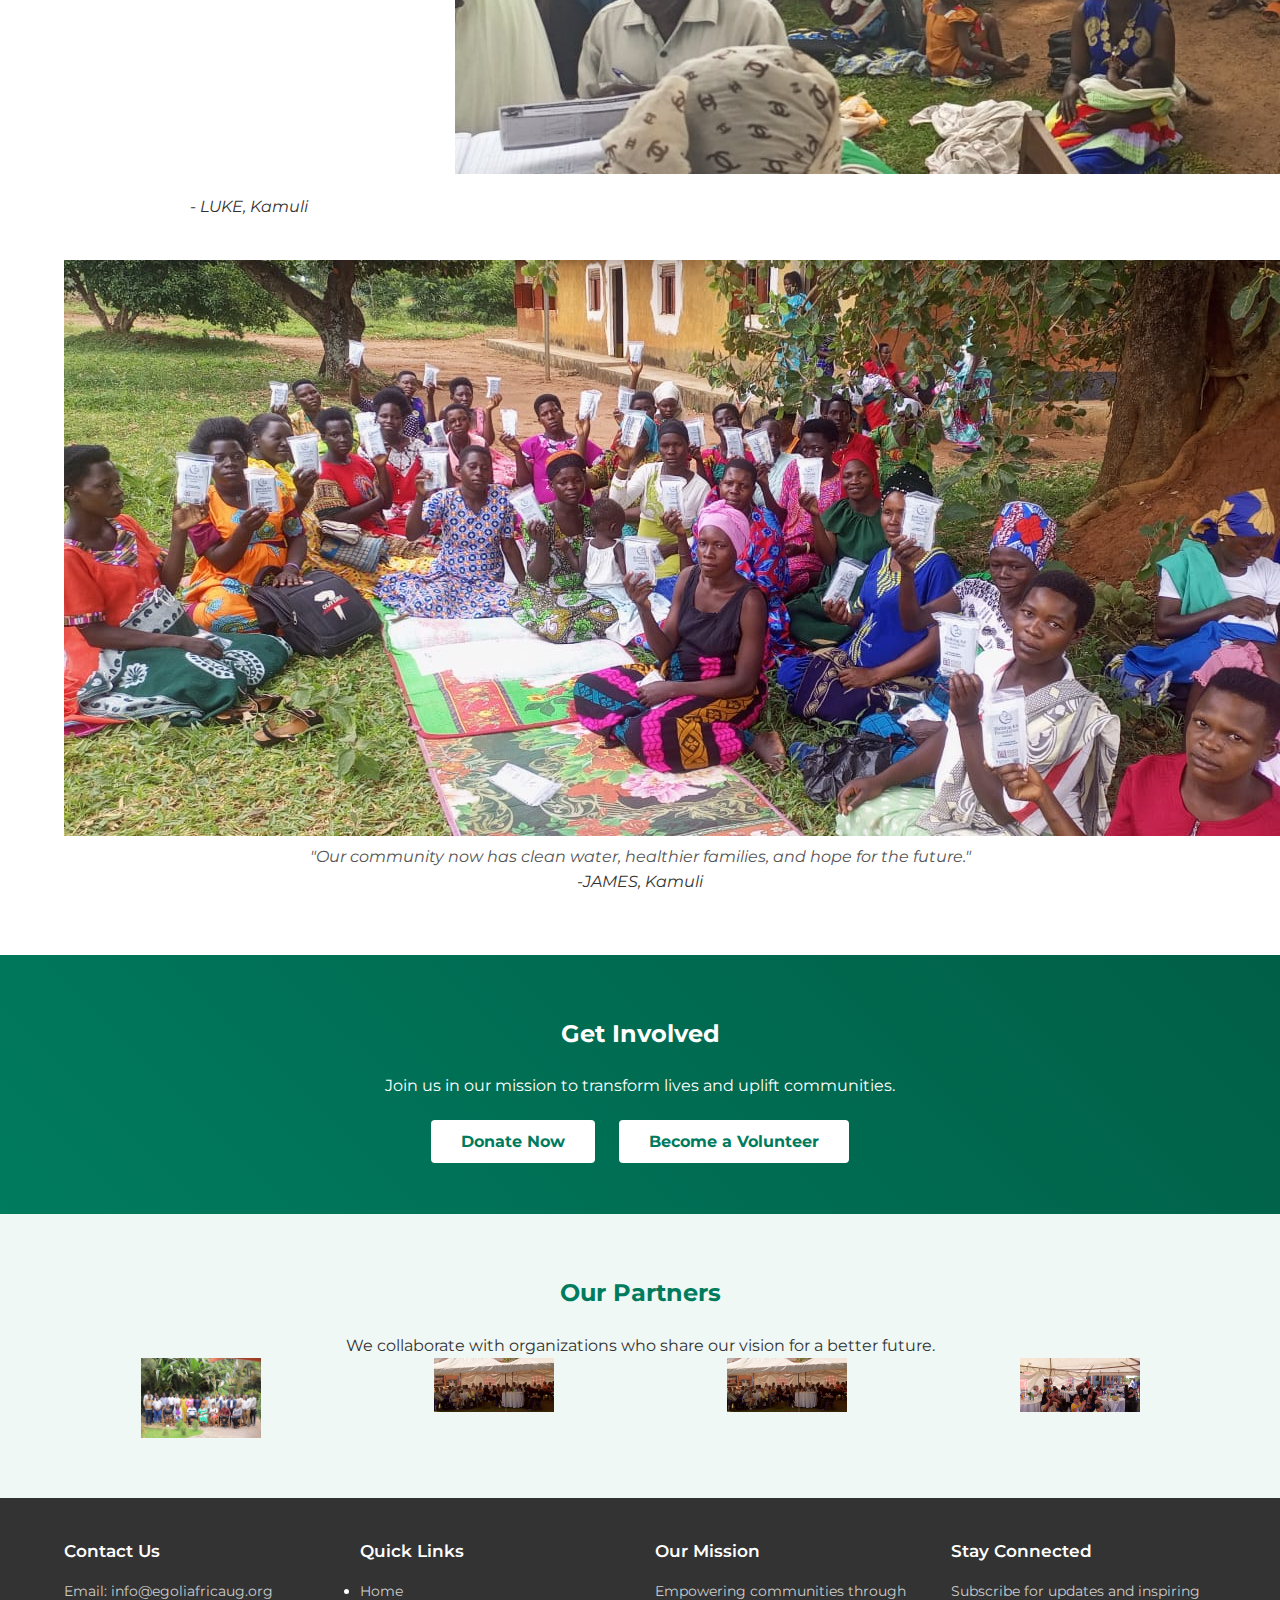
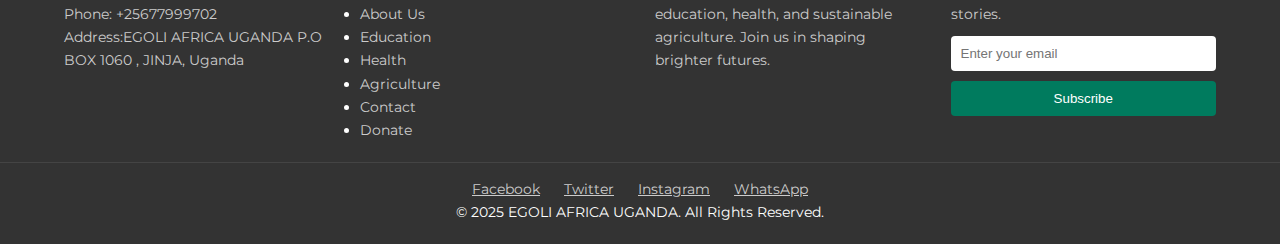
==== commit 03f0a76e: "misplaced div" ====
--- a/index.html
+++ b/index.html
@@ -184,11 +184,13 @@
           <blockquote>"Our community now has clean water, healthier families, and hope for the future."</blockquote>
           <cite>- John, Kamuli</cite>
         </div>
-        <div class="story"></div>
-          <img src="./images/story3.jpg" alt="mark's Success" width="100px" height="200px">
-          <blockquote>"Our community now has clean water, healthier families, and hope for the future."</blockquote>
-          <cite>- mark, Kamuli</cite>
-        </div>
+        <div class="story">
+          <img src="./images/story3.jpg" alt="mark's Success">
+            <blockquote>"Our community now has clean water, healthier families, and hope for the future."</blockquote>
+            <cite>- mark, Kamuli</cite>
+         
+        </div>
+          
         <div class="story"></div>
           <img src="./images/story2.jpg" alt="mark's Success">
           <blockquote>"Our community now has clean water, healthier families, and hope for the future."</blockquote>
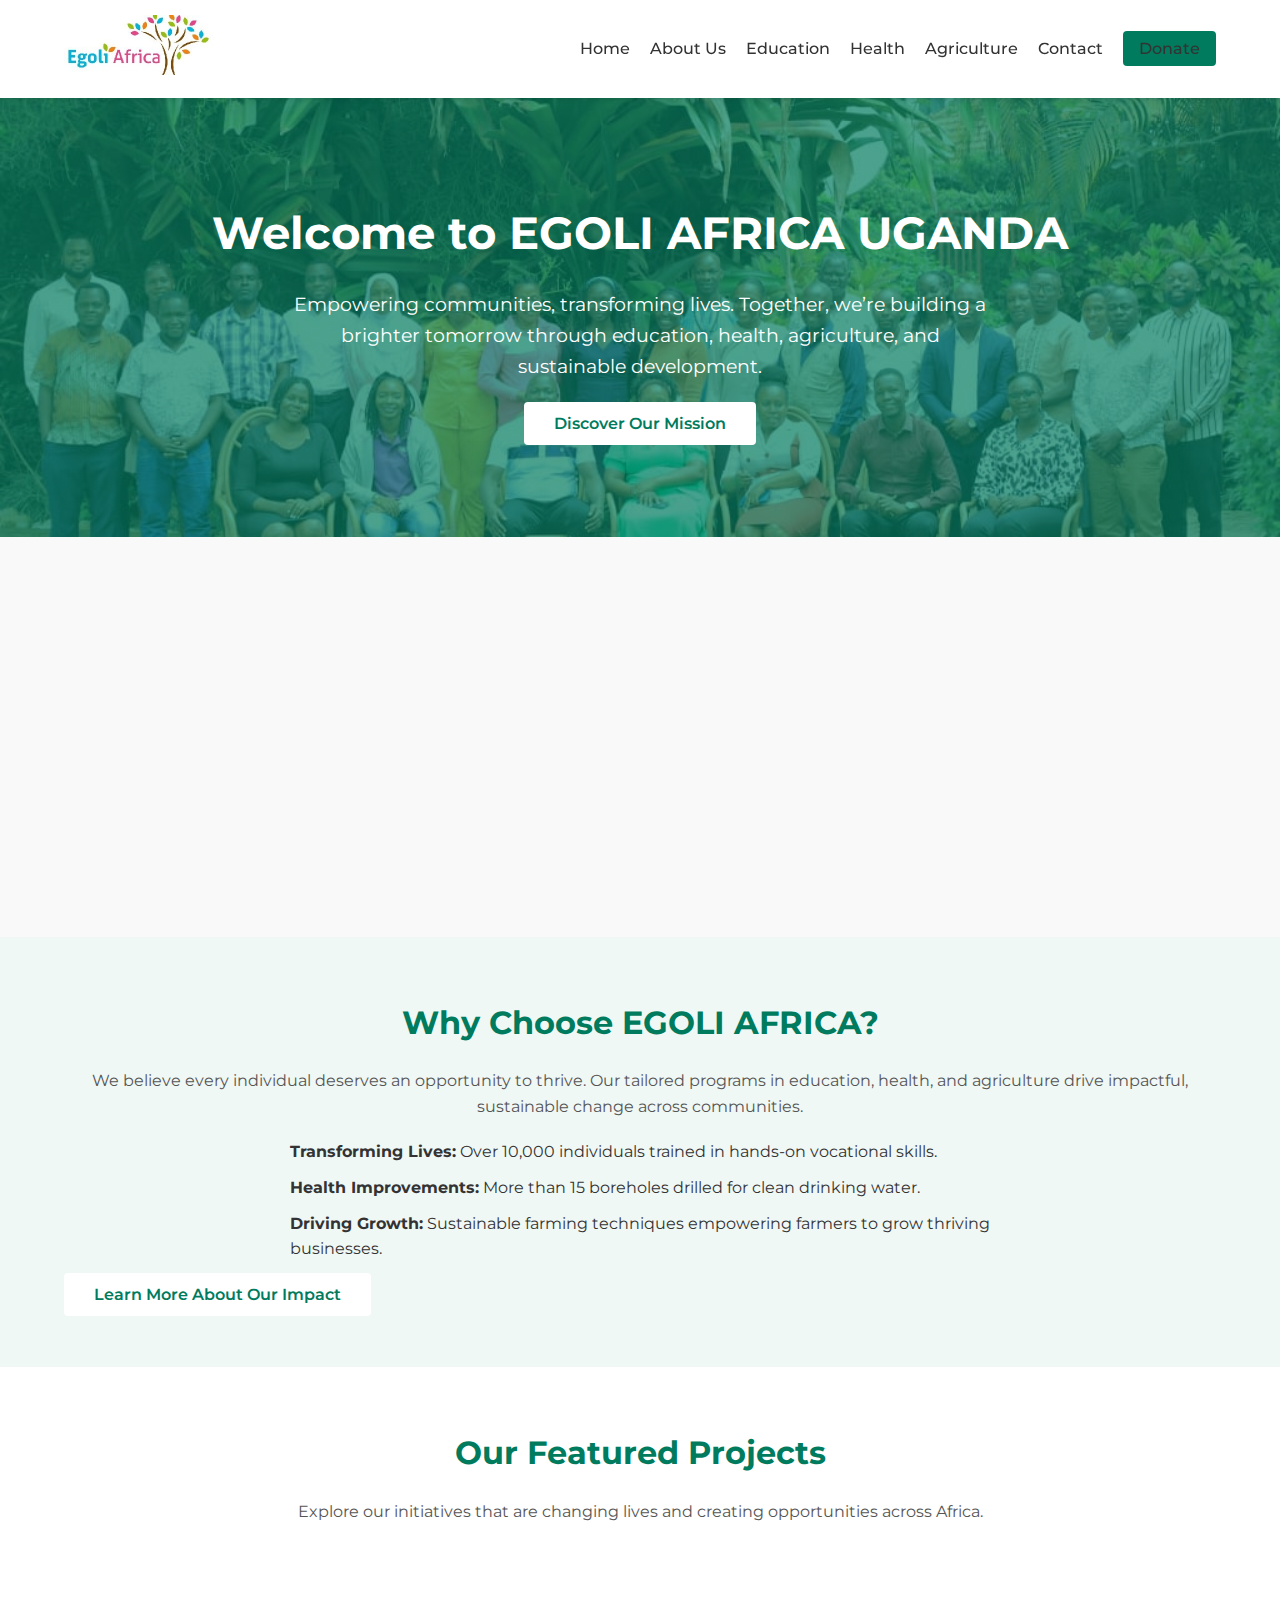
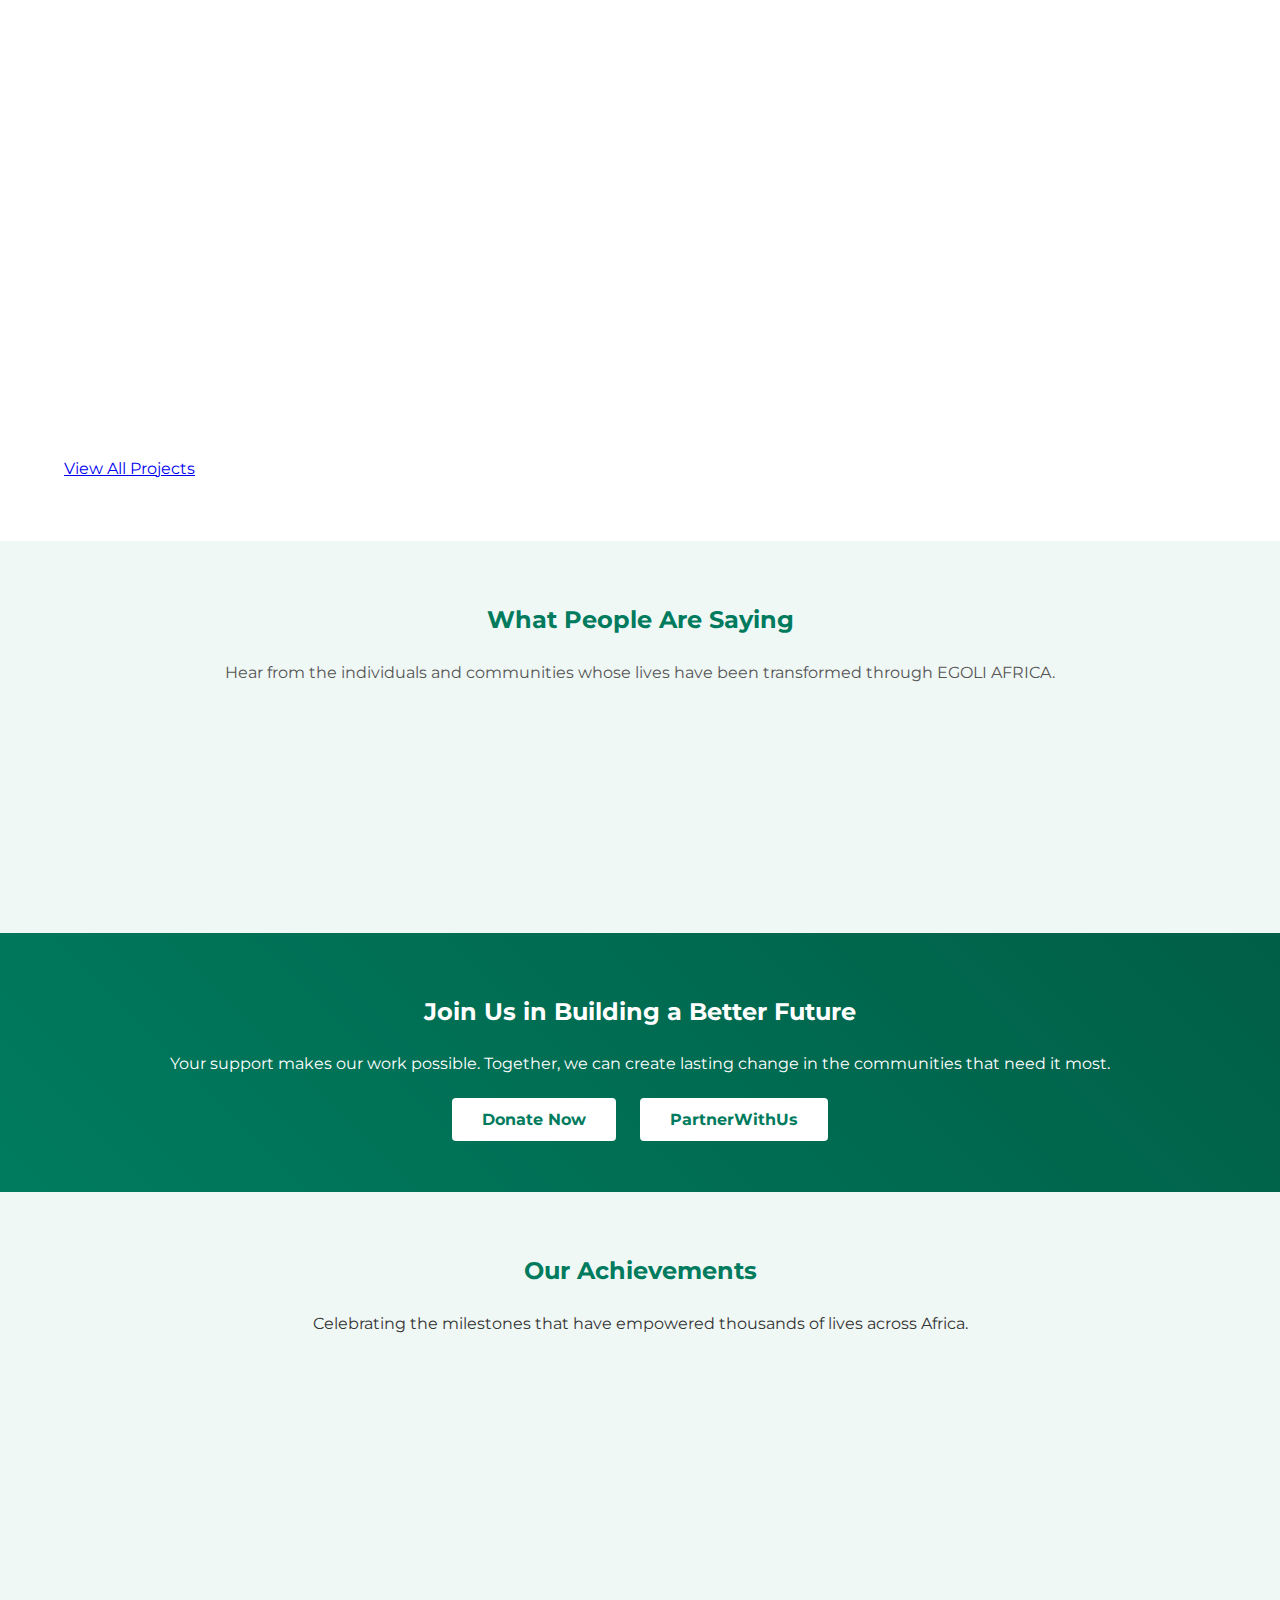
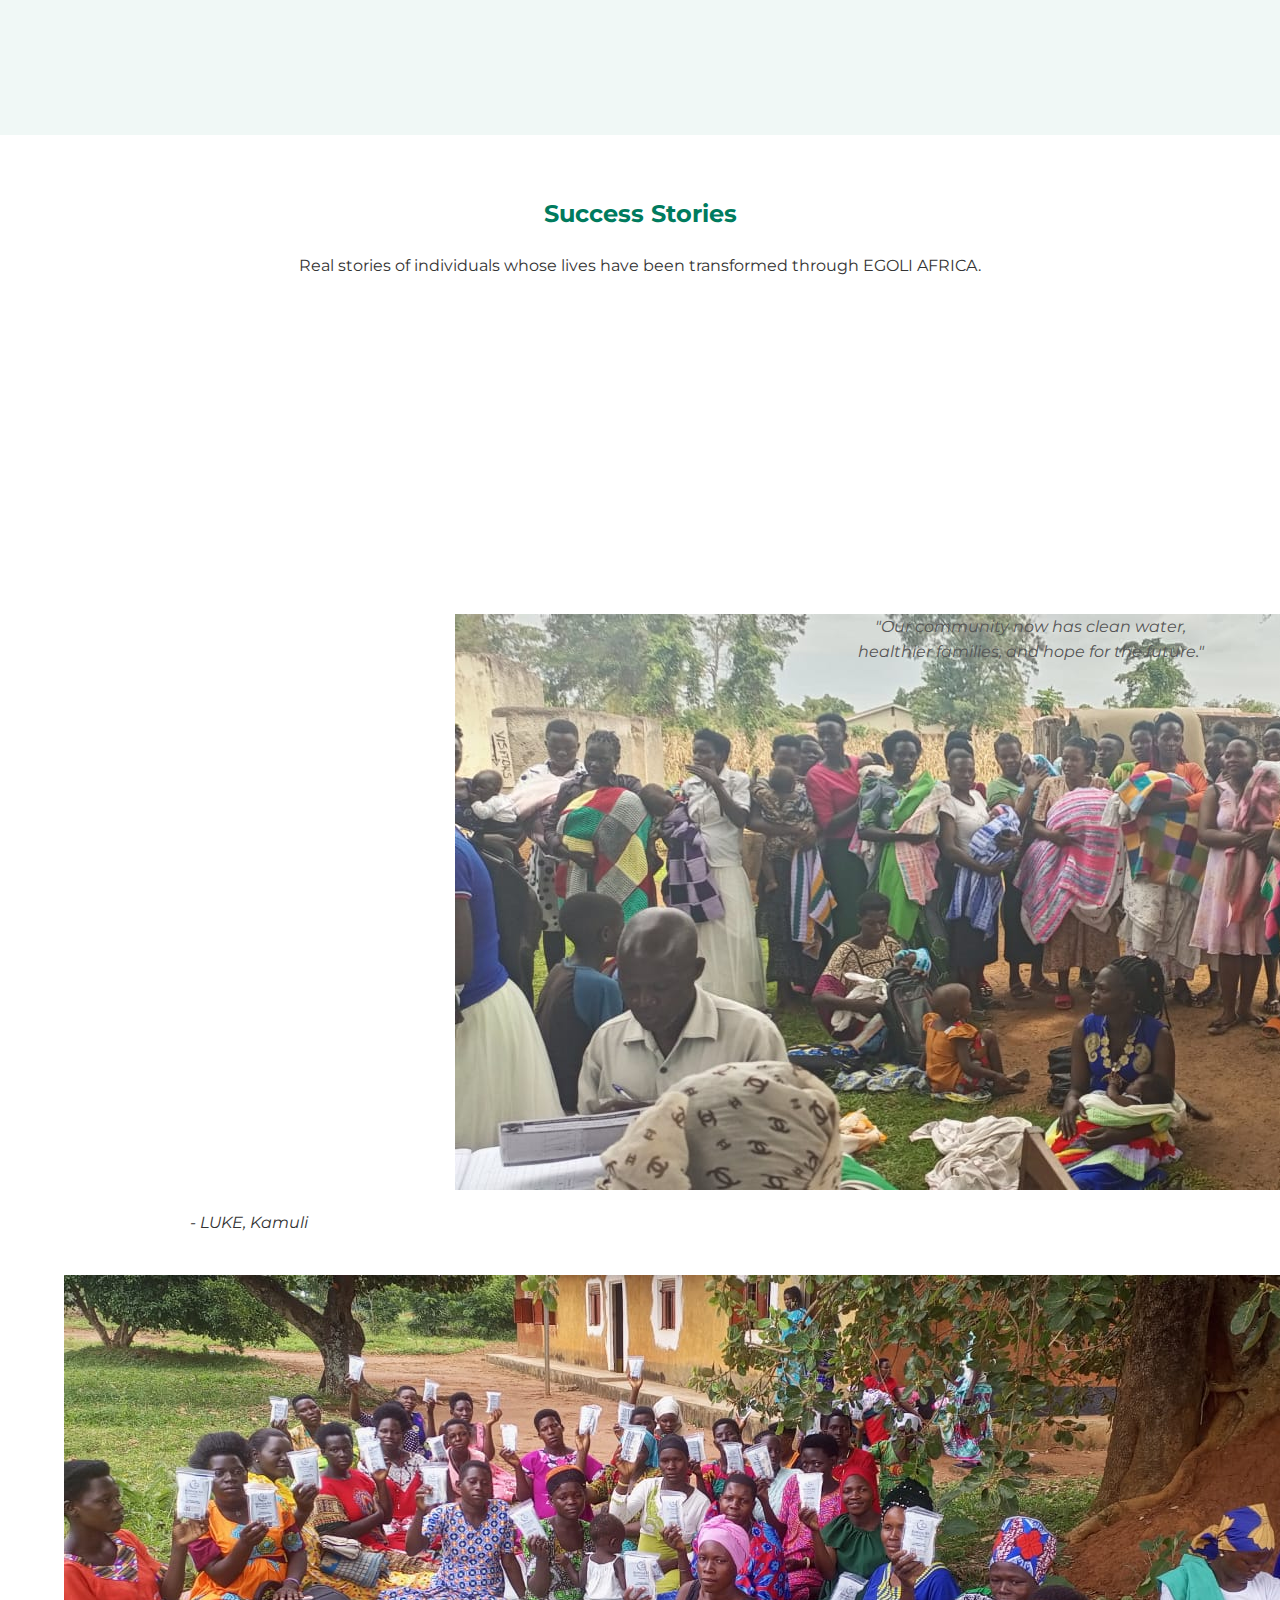
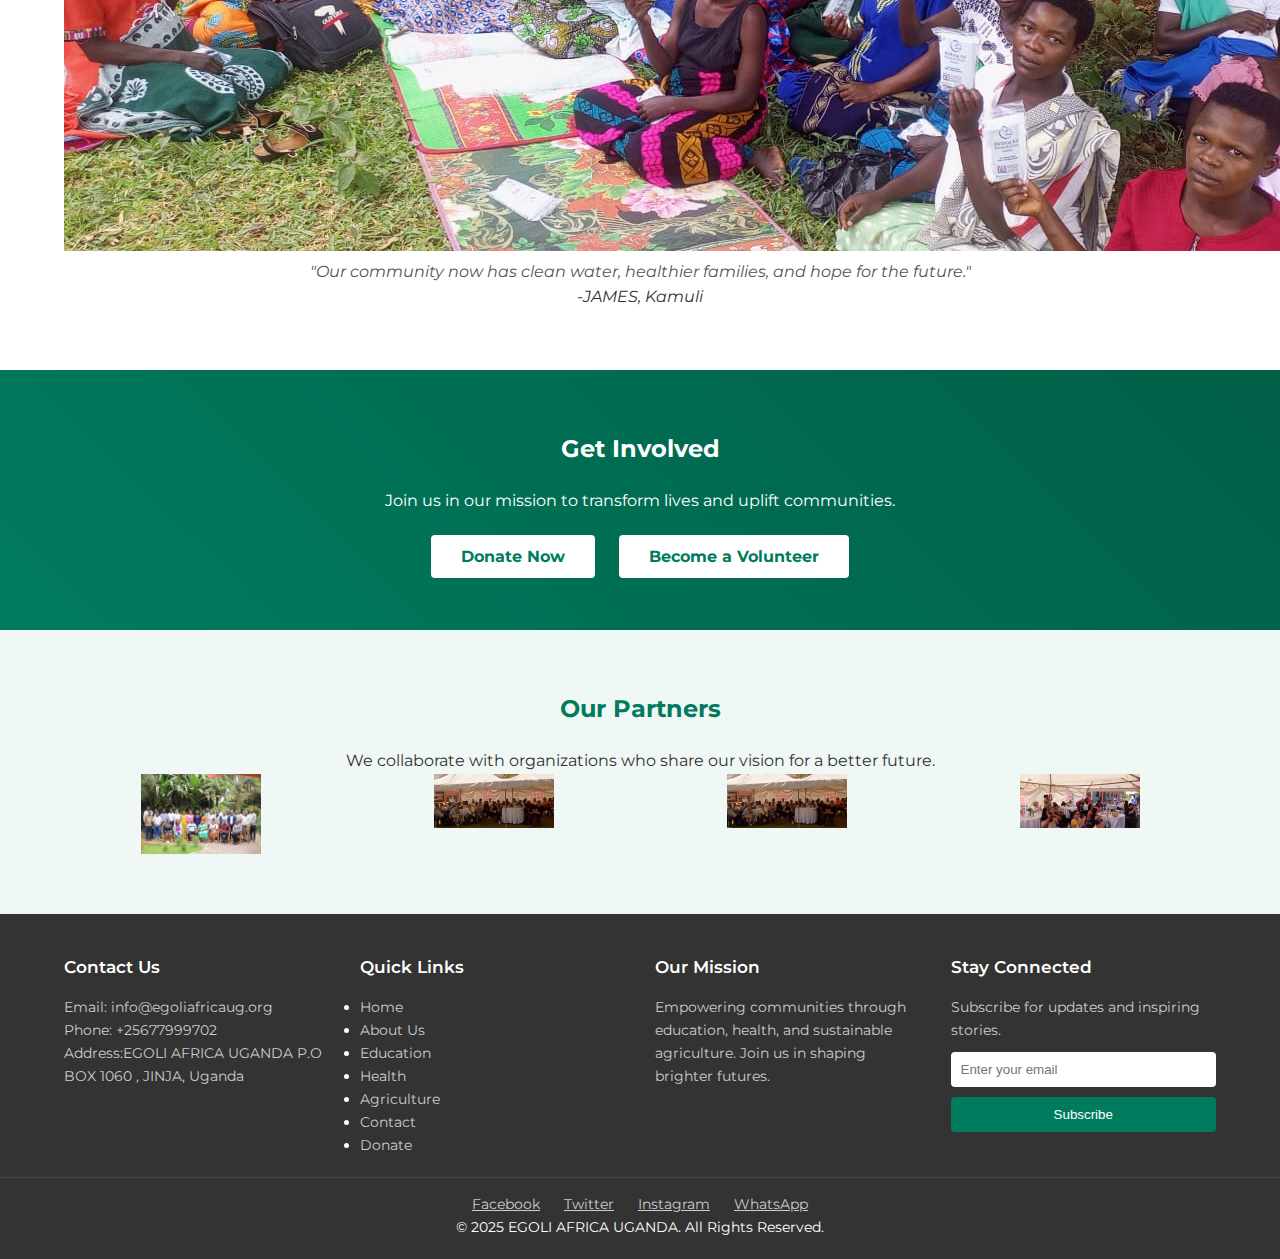
==== commit 14eafb28: "height of pic" ====
--- a/index.html
+++ b/index.html
@@ -185,7 +185,7 @@
           <cite>- John, Kamuli</cite>
         </div>
         <div class="story">
-          <img src="./images/story3.jpg" alt="mark's Success">
+          <img src="./images/story3.jpg" alt="mark's Success" height="150px">
             <blockquote>"Our community now has clean water, healthier families, and hope for the future."</blockquote>
             <cite>- mark, Kamuli</cite>
          
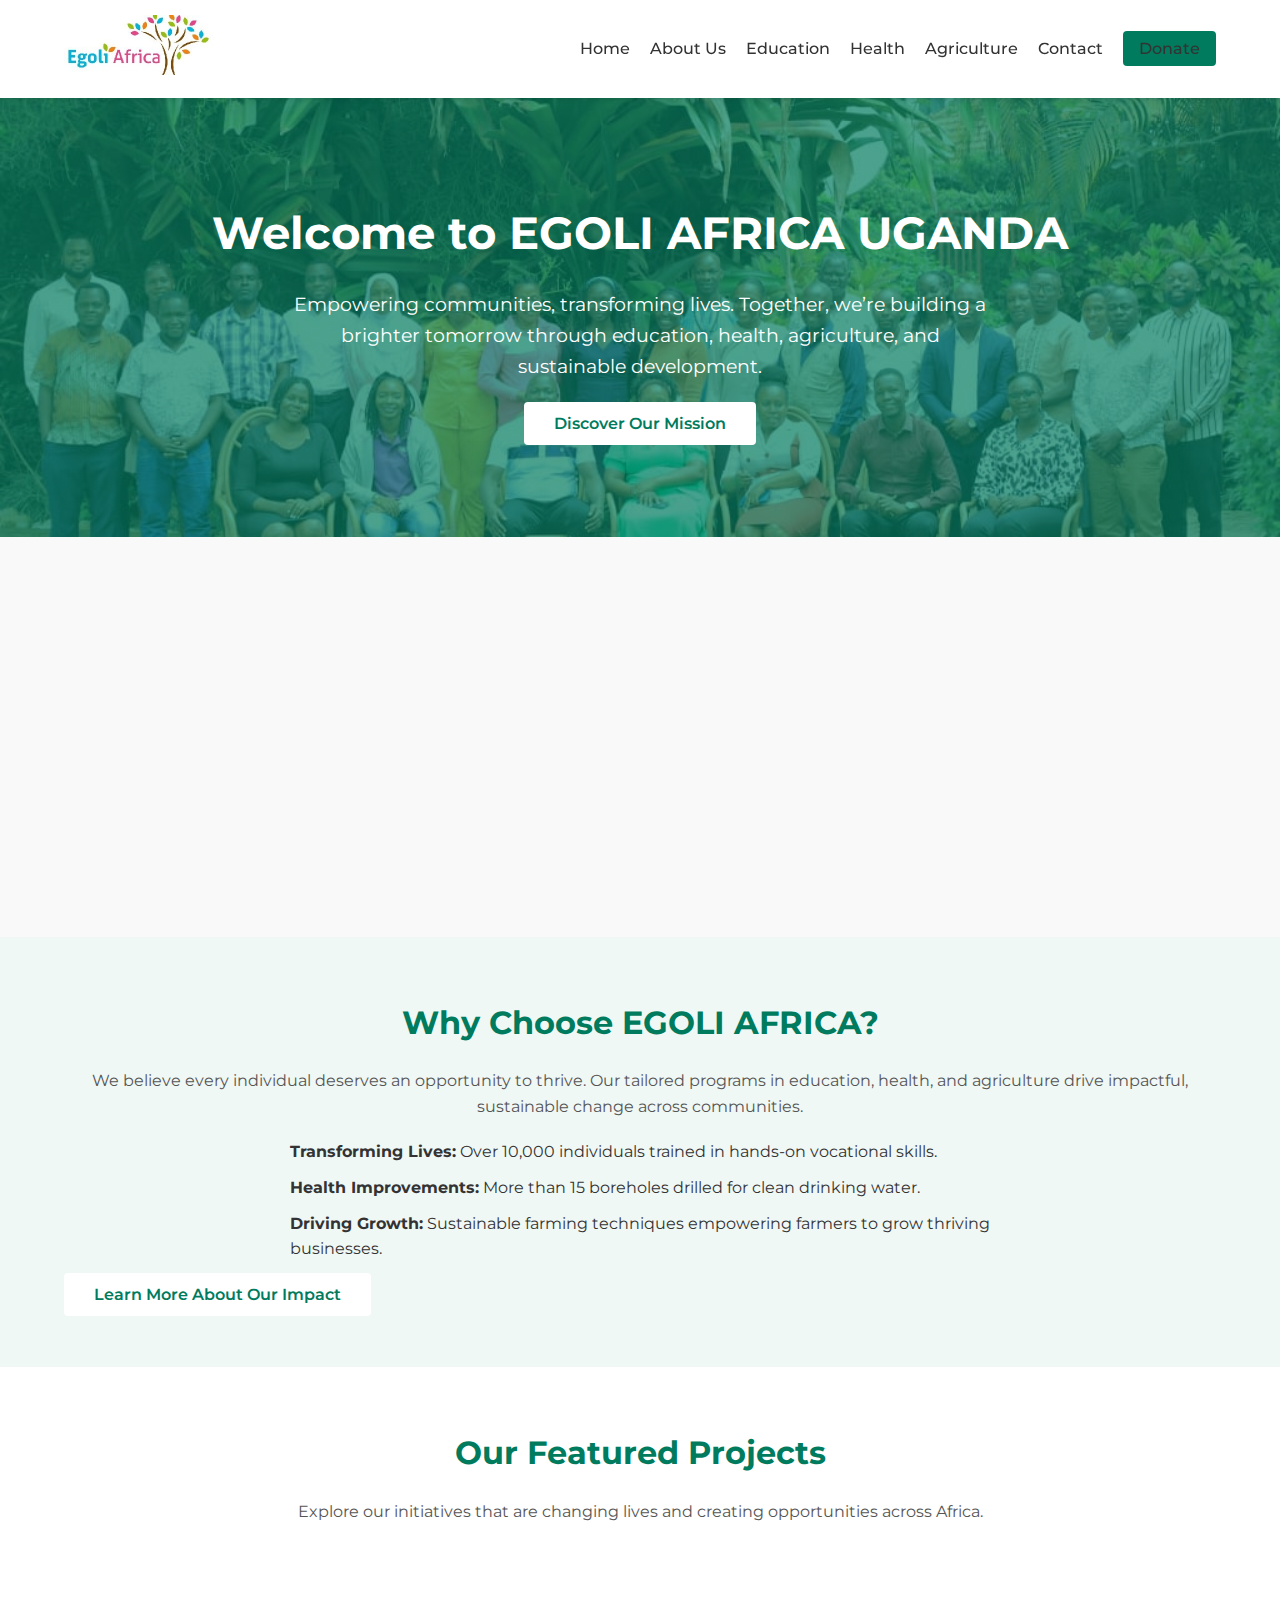
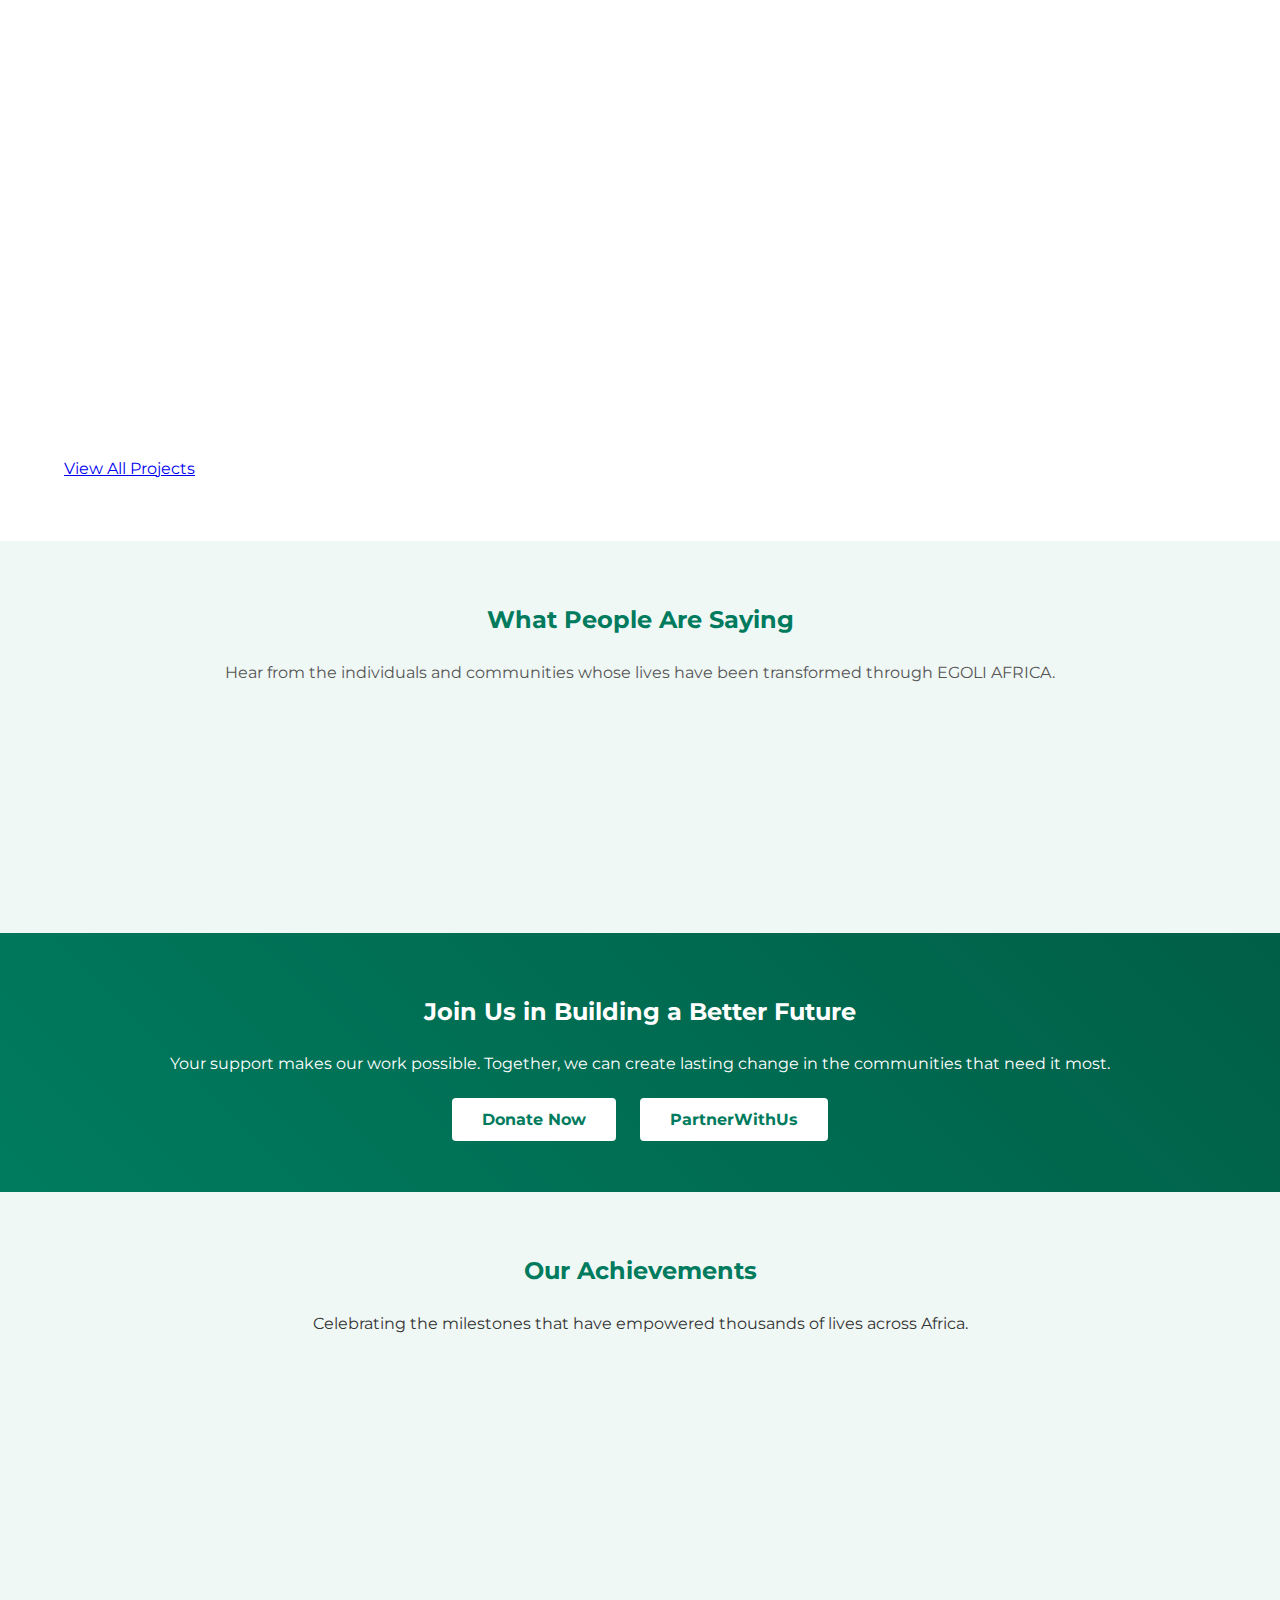
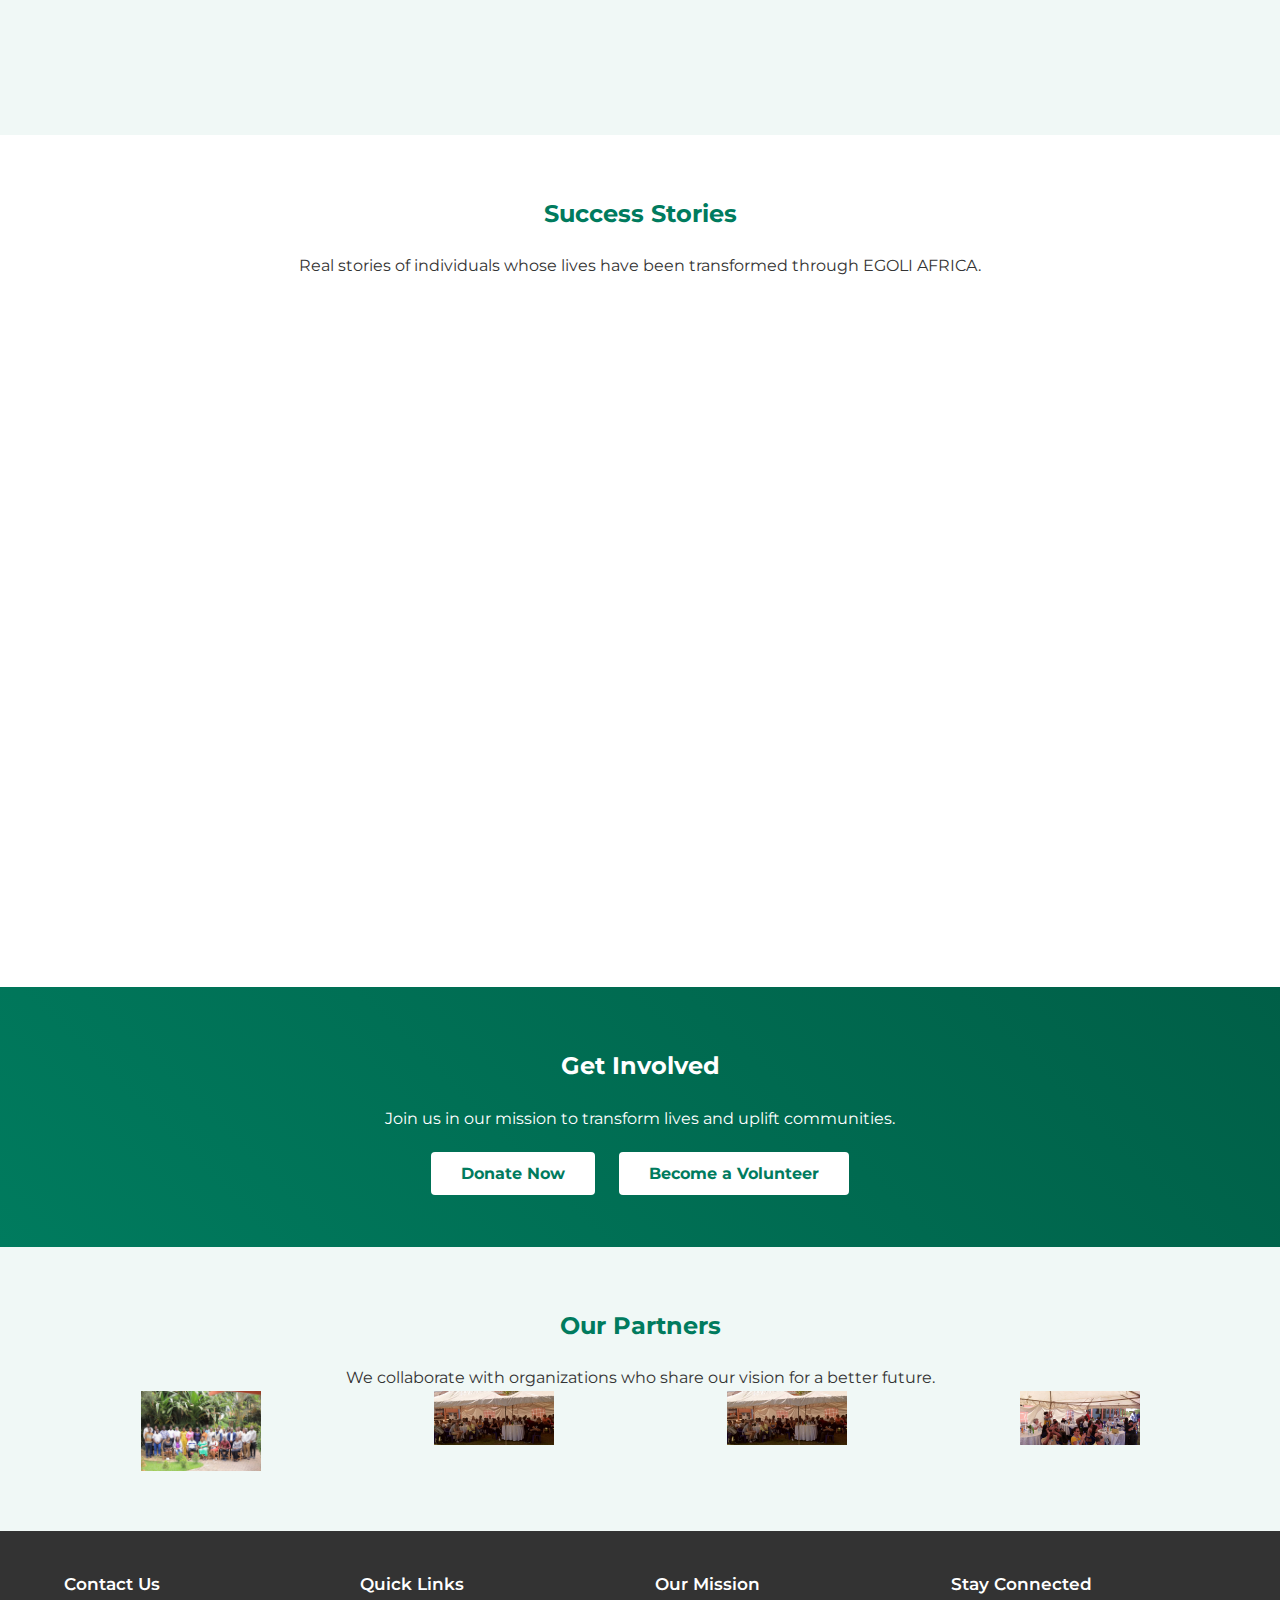
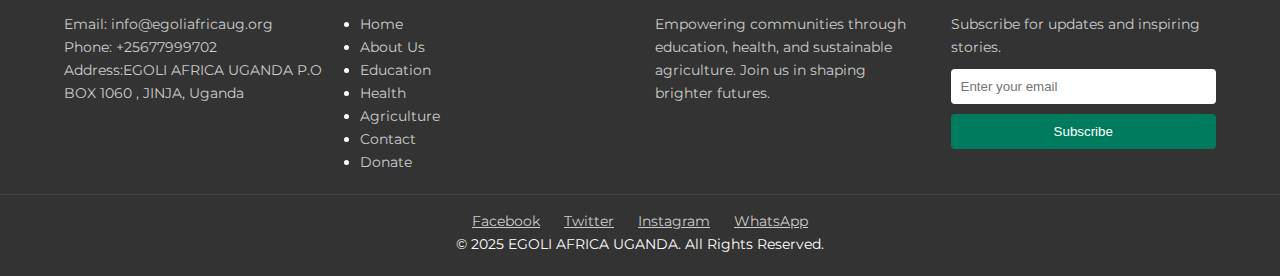
==== commit 9924f000: "removed closed divs" ====
--- a/index.html
+++ b/index.html
@@ -191,12 +191,12 @@
          
         </div>
           
-        <div class="story"></div>
+        <div class="story">
           <img src="./images/story2.jpg" alt="mark's Success">
           <blockquote>"Our community now has clean water, healthier families, and hope for the future."</blockquote>
           <cite>- LUKE, Kamuli</cite>
         </div>
-        <div class="story"></div>
+        <div class="story">
           <img src="./images/store.jpg" alt="mark's Success">
           <blockquote>"Our community now has clean water, healthier families, and hope for the future."</blockquote>
           <cite>-JAMES, Kamuli</cite>
